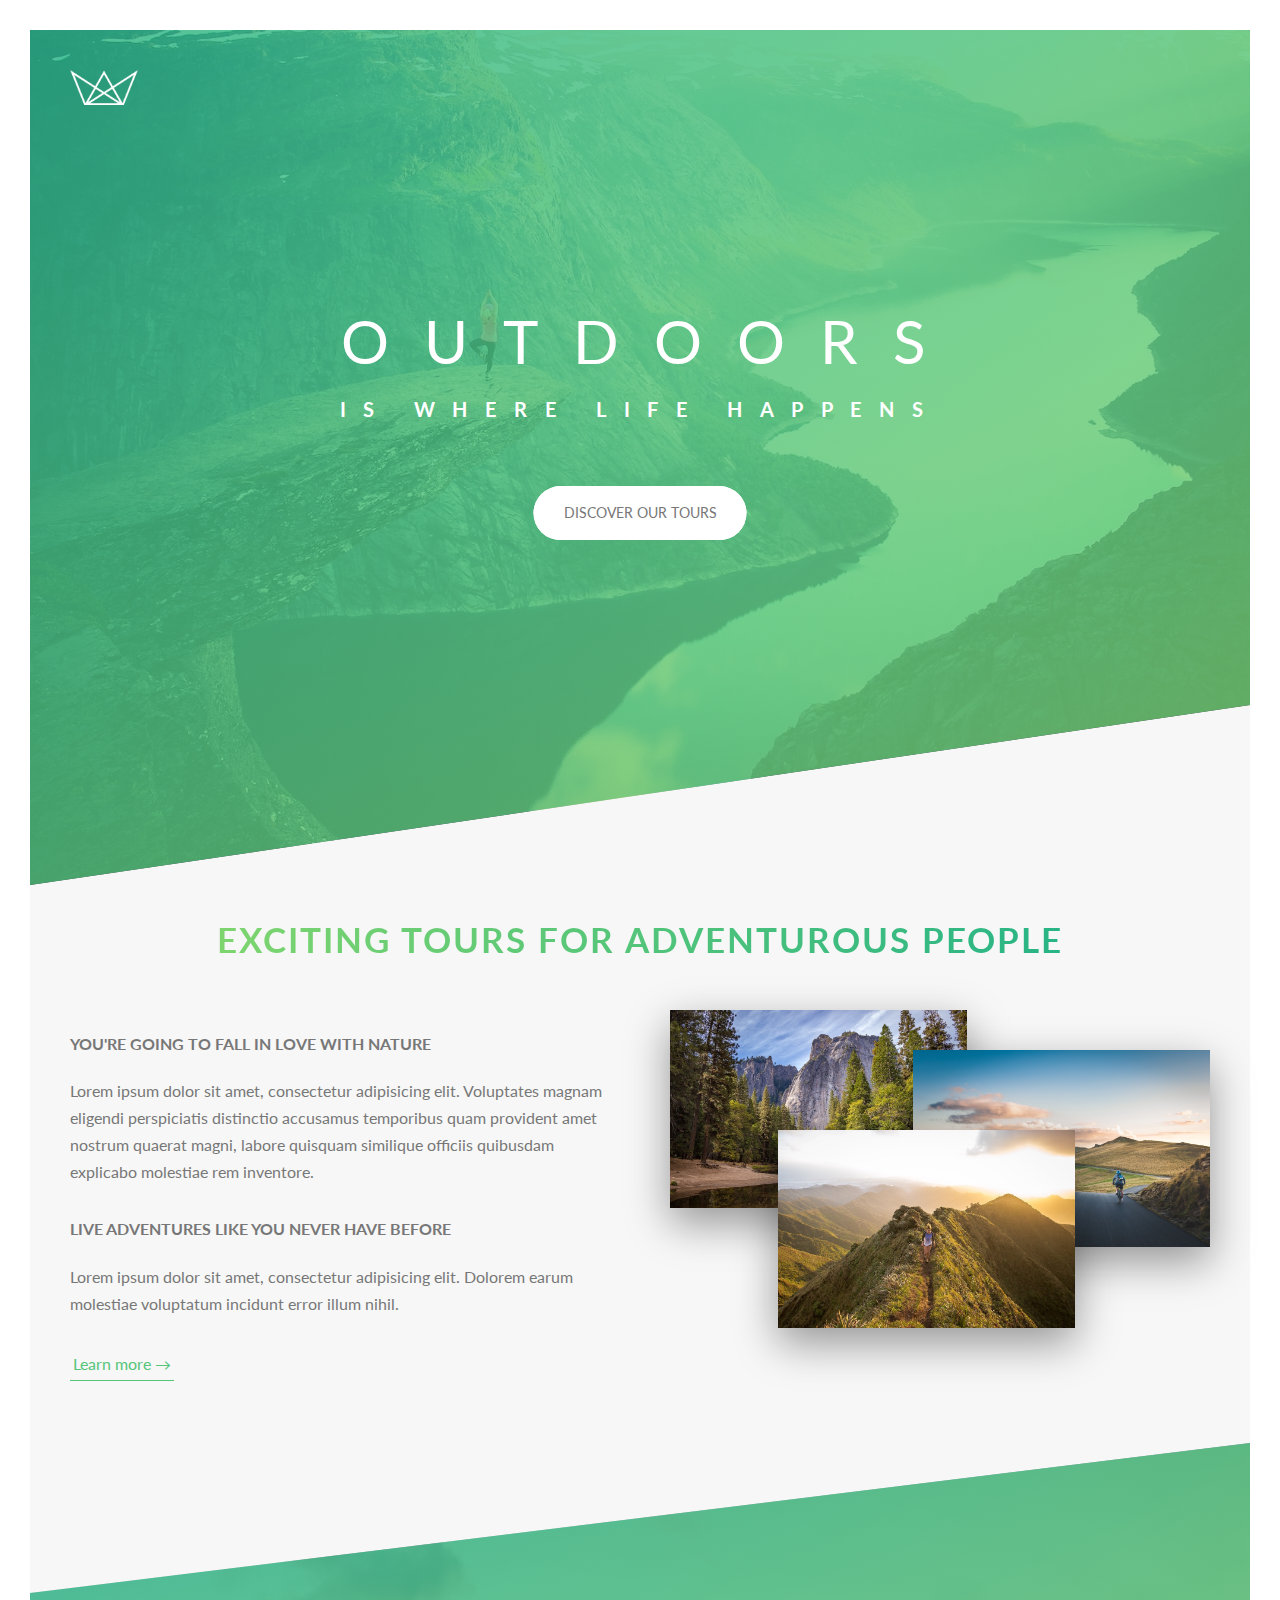
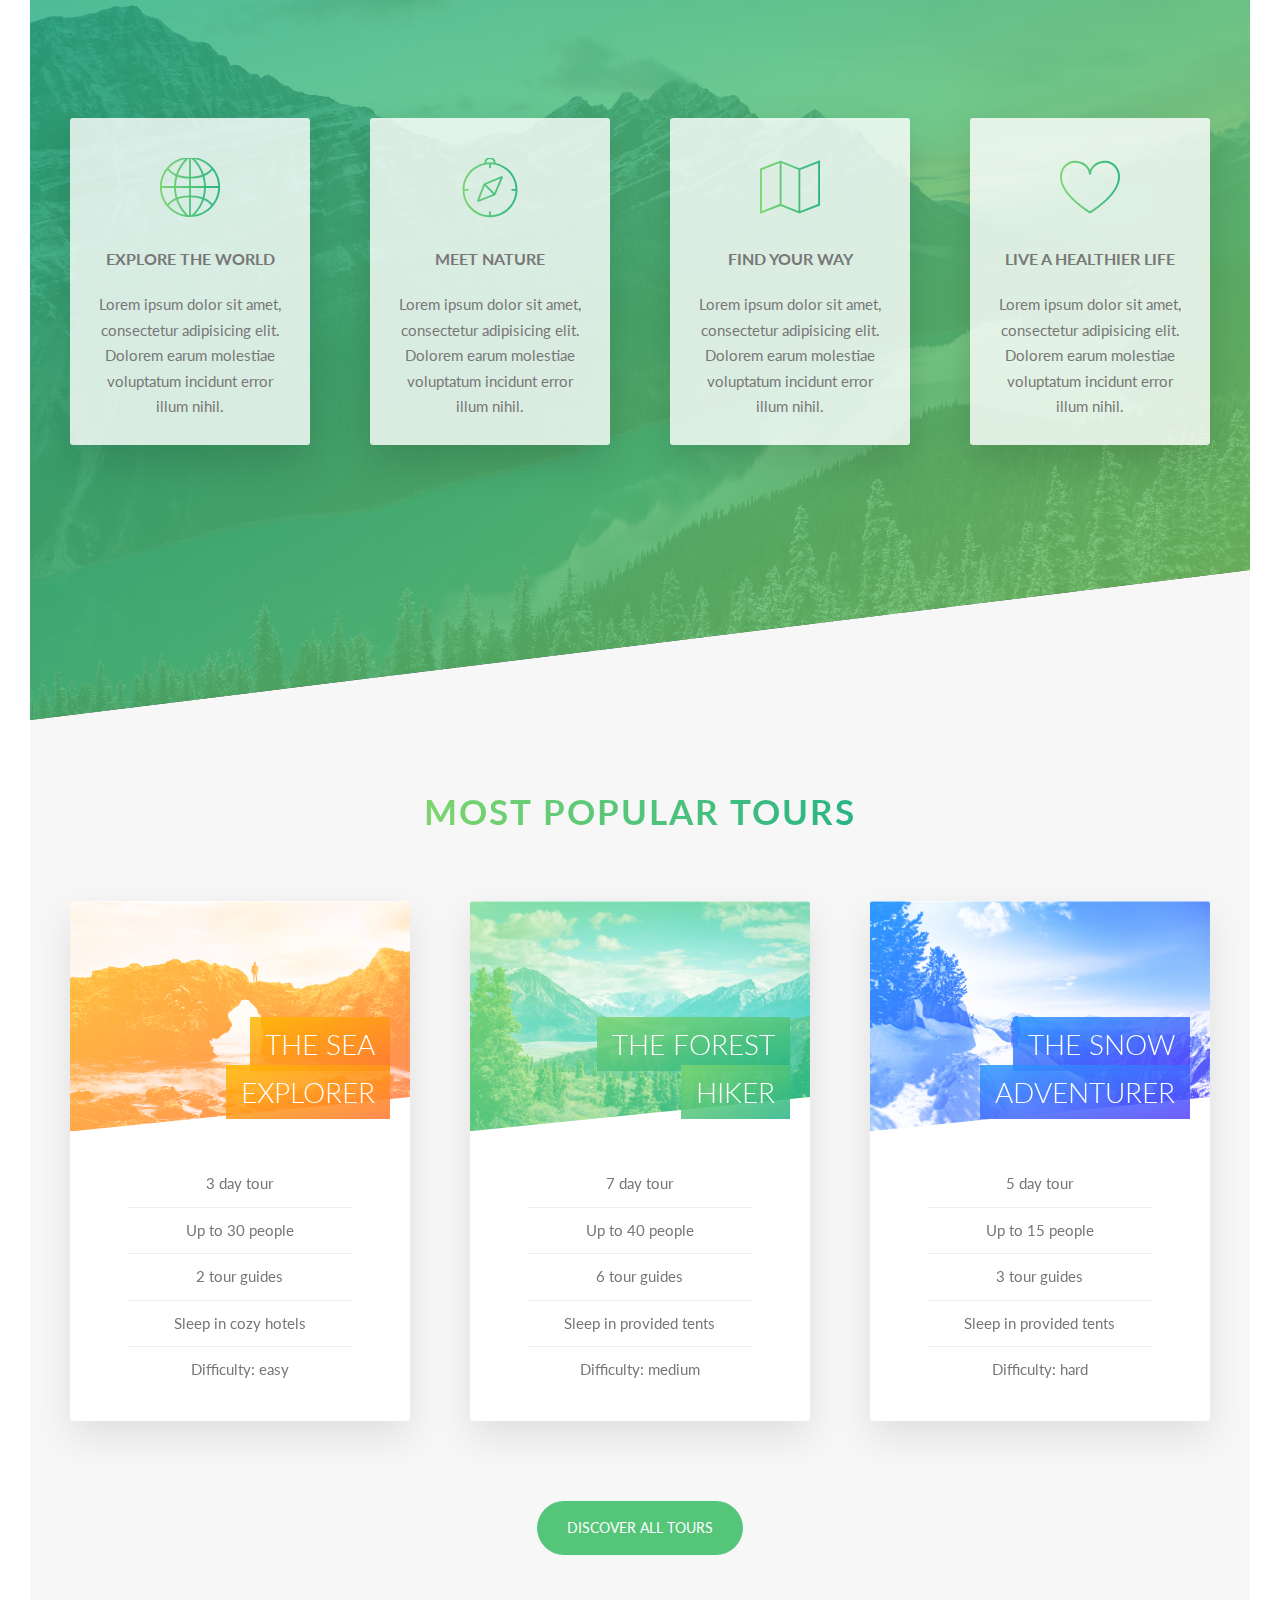
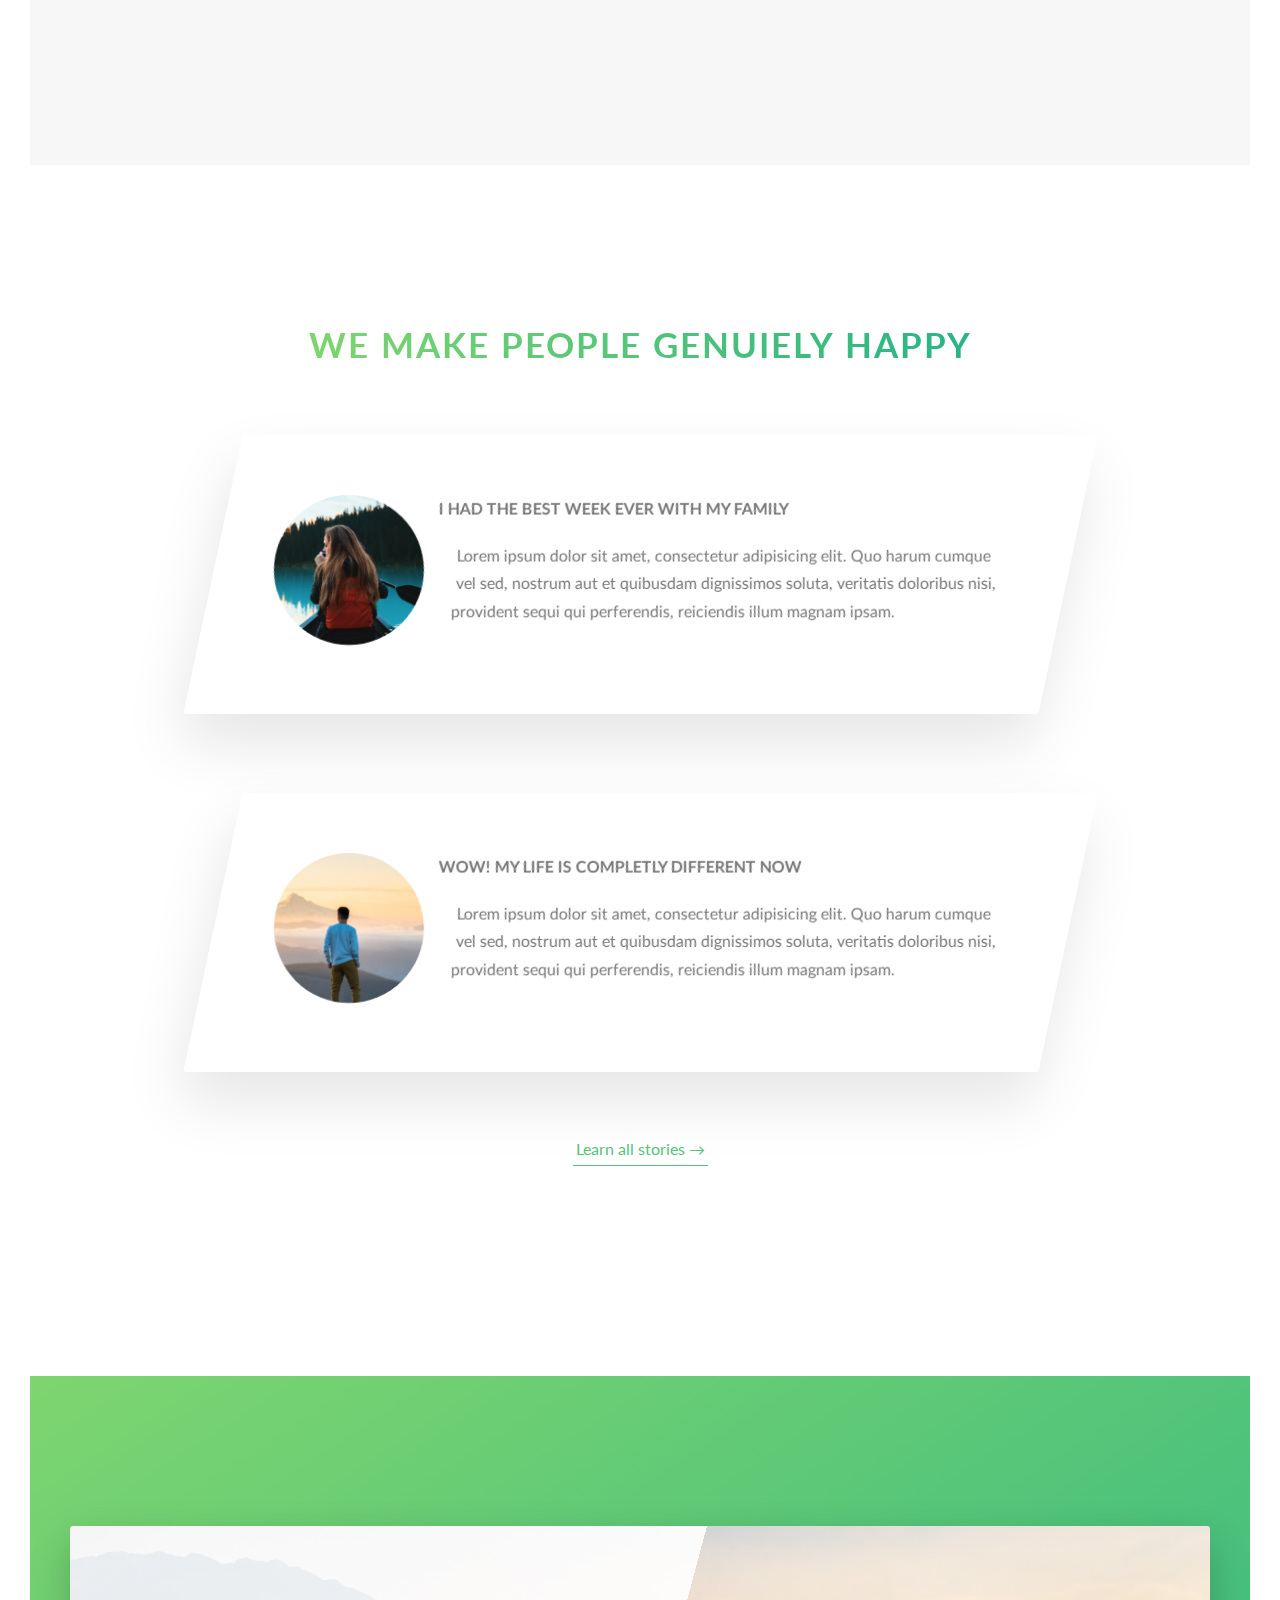
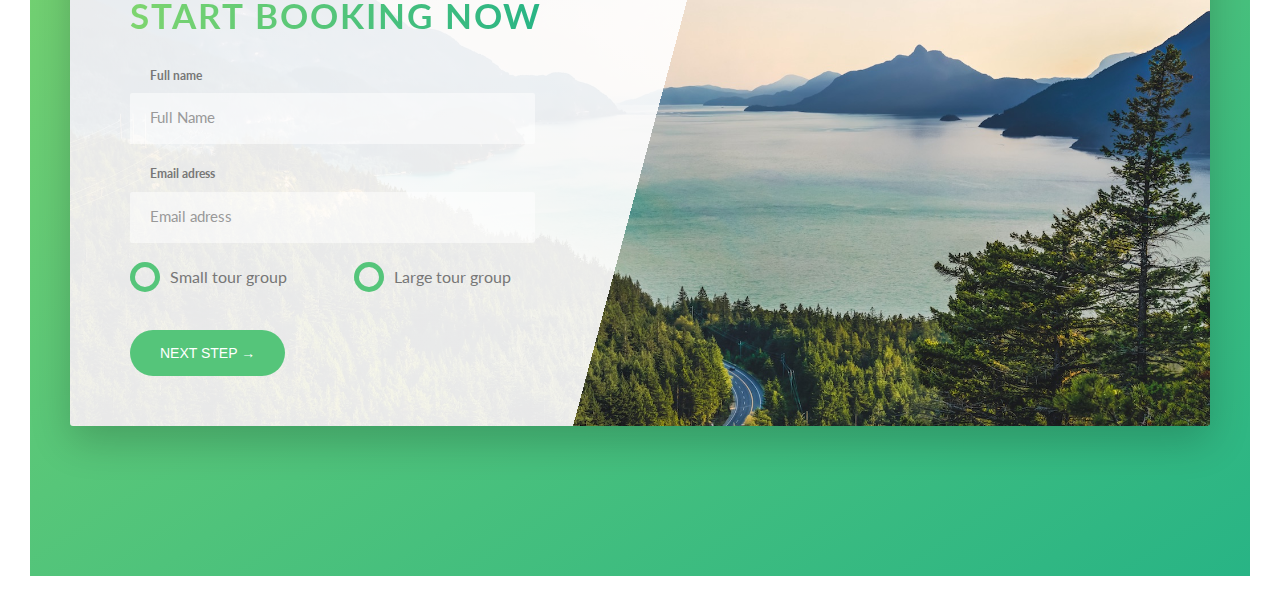
==== index.html @ 8e942316 "Naprawa katalogów" ====
<!DOCTYPE html>
<html lang="en">
    <head>
        <meta charset="UTF-8">
        <meta name="viewport" content="width=device-width, initial-scale=1.0">
        <link rel="stylesheet" href="css/normalize.css">
        <link href="https://fonts.googleapis.com/css?family=Lato:100,300,400,700,900" rel="stylesheet">
        <link rel="stylesheet" href="css/icon-font.css">
        <link rel="stylesheet" href="css/style.css">
        <link rel="shortcut icon" type="image/png" href="img/favicon.png">
        
        <title>Natours | Exciting tours for adventurous people</title>
    </head>
    <body>
        <header class="header">
            <div class="header__logo-box">
                <img src="img/logo-white.png" alt="Logo white" class="header__logo">
            </div>
            <div class="header__text-box">
                <h1 class="heading-primary">
                    <span class="heading-primary--main">Outdoors</span>
                    <span class="heading-primary--sub">is where life happens</span>
                </h1>
                <a href="#" class="btn btn--white">Discover our tours</a>
            </div>
        </header>
        <!--
        <section class="grid-test">
            <div class="row">
                <div class="col-1-of-2">
                    Col 1 of 2
                </div>
                <div class="col-1-of-2">
                    Col 1 of 2
                </div>
            </div>
            <div class="row">
                <div class="col-1-of-3">
                    Col 1 of 3
                </div>
                <div class="col-1-of-3">
                    Col 1 of 3
                </div>
                <div class="col-1-of-3">
                    Col 1 of 3
                </div>
            </div>
            <div class="row">
                <div class="col-1-of-3">
                    Col 1 of 3
                </div>
                <div class="col-2-of-3">
                    Col 2 of 3
                </div>
            </div>
            <div class="row">
                <div class="col-1-of-4">
                    Col 1 of 4
                </div>
                <div class="col-1-of-4">
                    Col 1 of 4
                </div>
                <div class="col-1-of-4">
                    Col 1 of 4
                </div>
                <div class="col-1-of-4">
                    Col 1 of 4
                </div>
            </div>
            <div class="row">
                <div class="col-1-of-4">
                    Col 1 of 4
                </div>
                <div class="col-1-of-4">
                    Col 1 of 4
                </div>
                <div class="col-2-of-4">
                    Col 2 of 4
                </div>
            </div>
            <div class="row">
                <div class="col-1-of-4">
                    Col 1 of 4
                </div>
                <div class="col-3-of-4">
                    Col 3 of 4
                </div>
            </div>
        </section>
        -->
        <main>
            <section class="section-about">
                <div class="u-center-text u-margin-bottom-6">
                    <h2 class="heading-secondary">
                        Exciting tours for adventurous people
                    </h2>
                </div>
                <div class="row">
                <div class="col-1-of-2">
                    <h3 class="heading-tertiary u-margin-bottom-2">
                        You're going to fall in love with nature
                    </h3>
                    <p class="paragraph">
                        Lorem ipsum dolor sit amet, consectetur adipisicing elit. Voluptates magnam eligendi perspiciatis distinctio accusamus temporibus quam provident amet nostrum quaerat magni, labore quisquam similique officiis quibusdam explicabo molestiae rem inventore.
                    </p>
                    <h3 class="heading-tertiary u-margin-bottom-2">
                        Live adventures like you never have before
                    </h3>
                    <p class="paragraph">
                        Lorem ipsum dolor sit amet, consectetur adipisicing elit. Dolorem earum molestiae voluptatum incidunt error illum nihil.
                    </p>
                    
                    <a href="#" class="btn-text">Learn more &rarr;</a>
                </div>
                <div class="col-1-of-2">
                    <div class="composition">
                        <img src="img/nat-1-large.jpg" alt="Photo 1" class="composition__photo composition__photo--p1">
                        <img src="img/nat-2-large.jpg" alt="Photo 2" class="composition__photo composition__photo--p2">
                        <img src="img/nat-3-large.jpg" alt="Photo 3" class="composition__photo composition__photo--p3">
                    </div>
                </div>
            </div>
            </section>
            <section class="section-features">
                <div class="row">
                    <div class="col-1-of-4">
                        <div class="feature-box">
                            <i class="feature-box__icon icon-basic-world"></i>
                            <h3 class="heading-tertiary u-margin-bottom-2">Explore the world</h3>
                            <p class="feature-box__text">
                                Lorem ipsum dolor sit amet, consectetur adipisicing elit. Dolorem earum molestiae voluptatum incidunt error illum nihil.
                            </p>
                        </div>
                    </div>
                    <div class="col-1-of-4">
                        <div class="feature-box">
                            <i class="feature-box__icon icon-basic-compass"></i>
                            <h3 class="heading-tertiary u-margin-bottom-2">Meet nature</h3>
                            <p class="feature-box__text">
                                Lorem ipsum dolor sit amet, consectetur adipisicing elit. Dolorem earum molestiae voluptatum incidunt error illum nihil.
                            </p>
                        </div>
                    </div>
                    <div class="col-1-of-4">
                        <div class="feature-box">
                            <i class="feature-box__icon icon-basic-map"></i>
                            <h3 class="heading-tertiary u-margin-bottom-2">Find your way</h3>
                            <p class="feature-box__text">
                                Lorem ipsum dolor sit amet, consectetur adipisicing elit. Dolorem earum molestiae voluptatum incidunt error illum nihil.
                            </p>
                        </div>
                    </div>
                    <div class="col-1-of-4">
                        <div class="feature-box">
                            <i class="feature-box__icon icon-basic-heart"></i>
                            <h3 class="heading-tertiary u-margin-bottom-2">Live a healthier life</h3>
                            <p class="feature-box__text">
                                Lorem ipsum dolor sit amet, consectetur adipisicing elit. Dolorem earum molestiae voluptatum incidunt error illum nihil.
                            </p>
                        </div>
                    </div>
                </div>
            </section>
            <section class="section-tours">
                <div class="u-center-text u-margin-bottom-6">
                    <h2 class="heading-secondary">
                        Most popular tours
                    </h2>
                </div>
                <div class="row">
                    <div class="col-1-of-3">
                        <div class="card">
                            <div class="card__side card__side--front">
                                <div class="card__picture card__picture--1">
                                    &nbsp;
                                </div>
                                <h4 class="card__heading">
                                   <span class="card__heading-span card__heading-span--1">The Sea Explorer</span>
                                </h4>
                                <div class="card__details">
                                    <ul>
                                        <li>3 day tour</li>
                                        <li>Up to 30 people</li>
                                        <li>2 tour guides</li>
                                        <li>Sleep in cozy hotels</li>
                                        <li>Difficulty: easy</li>
                                    </ul>
                                </div>
                            </div>
                            <div class="card__side card__side--back card__side--back--1">
                                <div class="card__cta">
                                    <div class="card__price-box">
                                        <p class="card__price-only">Only</p>
                                        <p class="card__price-value">$297</p>
                                    </div>
                                    <a href="#" class="btn btn--white">Book now!</a>
                                </div>
                            </div>
                        </div>
                    </div>
                    <div class="col-1-of-3">
                        <div class="card">
                            <div class="card__side card__side--front">
                                <div class="card__picture card__picture--2">
                                    &nbsp;
                                </div>
                                <h4 class="card__heading">
                                   <span class="card__heading-span card__heading-span--2">The Forest Hiker</span>
                                </h4>
                                <div class="card__details">
                                    <ul>
                                        <li>7 day tour</li>
                                        <li>Up to 40 people</li>
                                        <li>6 tour guides</li>
                                        <li>Sleep in provided tents</li>
                                        <li>Difficulty: medium</li>
                                    </ul>
                                </div>
                            </div>
                            <div class="card__side card__side--back card__side--back--2">
                                <div class="card__cta">
                                    <div class="card__price-box">
                                        <p class="card__price-only">Only</p>
                                        <p class="card__price-value">$497</p>
                                    </div>
                                    <a href="#" class="btn btn--white">Book now!</a>
                                </div>
                            </div>
                        </div>
                    </div>
                    <div class="col-1-of-3">
                        <div class="card">
                            <div class="card__side card__side--front">
                                <div class="card__picture card__picture--3">
                                    &nbsp;
                                </div>
                                <h4 class="card__heading">
                                   <span class="card__heading-span card__heading-span--3">The Snow Adventurer</span>
                                </h4>
                                <div class="card__details">
                                    <ul>
                                        <li>5 day tour</li>
                                        <li>Up to 15 people</li>
                                        <li>3 tour guides</li>
                                        <li>Sleep in provided tents</li>
                                        <li>Difficulty: hard</li>
                                    </ul>
                                </div>
                            </div>
                            <div class="card__side card__side--back card__side--back--3">
                                <div class="card__cta">
                                    <div class="card__price-box">
                                        <p class="card__price-only">Only</p>
                                        <p class="card__price-value">$897</p>
                                    </div>
                                    <a href="#" class="btn btn--white">Book now!</a>
                                </div>
                            </div>
                        </div>
                    </div>
                </div>
                <div class="u-center-text u-margin-bottom-6 u-negative-margin-top-6">
                    <a href="#" class="btn btn--green">Discover all tours</a>
                </div>
            </section>
            <section class="section-stories">
               <div class="bg-video">
                   <video class="bg-video__content" autoplay muted loop>
                       <source src="img/video.mp4" type="video/mp4">
                       <source src="img/video.webm" type="video/webm">
                       Your browser is not supported!
                   </video>
               </div>
               <div class="u-center-text u-margin-bottom-6">
                    <h2 class="heading-secondary">
                        We make people genuiely happy
                    </h2>
                </div>
                <div class="row">
                    <div class="story">
                        <figure class="story__shape">
                            <img src="img/nat-8.jpg" alt="Person on a tour" class="story__image">
                            <figcaption class="story__caption">Mary Smith</figcaption>
                        </figure>
                        <div class="story__text">
                            <div class="u-margin-bottom-2">
                                <h3 class="heading-tertiary">I had the best week ever with my family</h3>
                            </div>
                            <p class="paragraph">Lorem ipsum dolor sit amet, consectetur adipisicing elit. Quo harum cumque vel sed, nostrum aut et quibusdam dignissimos soluta, veritatis doloribus nisi, provident sequi qui perferendis, reiciendis illum magnam ipsam.</p>
                        </div>
                    </div>
                </div>
                <div class="row">
                    <div class="story">
                        <figure class="story__shape">
                            <img src="img/nat-9.jpg" alt="Person on a tour" class="story__image">
                            <figcaption class="story__caption">Jack Wilson</figcaption>
                        </figure>
                        <div class="story__text">
                            <div class="u-margin-bottom-2">
                                <h3 class="heading-tertiary">WOW! My life is completly different now</h3>
                            </div>
                            <p class="paragraph">Lorem ipsum dolor sit amet, consectetur adipisicing elit. Quo harum cumque vel sed, nostrum aut et quibusdam dignissimos soluta, veritatis doloribus nisi, provident sequi qui perferendis, reiciendis illum magnam ipsam.</p>
                        </div>
                    </div>
                    <div class="u-center-text u-margin-bottom-6 u-margin-top-6">
                        <a href="#" class="btn-text">Learn all stories &rarr;</a>
                    </div>
                </div>
            </section>
            <section class="section-book">
                <div class="row">
                    <div class="book">
                        <div class="book__form">
                            <form action="#" class="form">
                                <div class="u-margin-bottom-2">
                                    <h2 class="heading-secondary">
                                        Start booking now
                                    </h2>
                                </div>
                                <div class="form__group">
                                    <label for="name" class="form__label">Full name</label>
                                    <input type="text" class="form__input" placeholder="Full Name" id="name" required>
                                </div>
                                <div class="form__group">
                                    <label for="email" class="form__label">Email adress</label>
                                    <input type="email" class="form__input" placeholder="Email adress" id="email" required>
                                </div>
                                <div class="form__group">
                                    <div class="form__radio-group">
                                        <input type="radio" class="form__radio-input" id="small" name="size">
                                        <label for="small" class="form__radio-label">
                                            <span class="form__radio-button"></span>
                                            Small tour group
                                        </label>
                                    </div>
                                    <div class="form__radio-group">
                                        <input type="radio" class="form__radio-input" id="big" name="size">
                                        <label for="big" class="form__radio-label">
                                            <span class="form__radio-button"></span>
                                            Large tour group
                                        </label>
                                    </div>
                                    
                                    <div class="form__group u-negative-margin-top-2">
                                        <button class="btn btn--green">Next step &rarr;</button>
                                    </div>
                                </div>
                            </form>
                        </div>
                    </div>
                </div>
            </section>
        </main>
    </body>
</html>
---- css/icon-font.css ----
@charset "UTF-8";

@font-face {
  font-family: "linea-basic-10";
  src:url("fonts/linea-basic-10.eot");
  src:url("fonts/linea-basic-10.eot?#iefix") format("embedded-opentype"),
    url("fonts/linea-basic-10.woff") format("woff"),
    url("fonts/linea-basic-10.ttf") format("truetype"),
    url("fonts/linea-basic-10.svg#linea-basic-10") format("svg");
  font-weight: normal;
  font-style: normal;

}

[data-icon]:before {
  font-family: "linea-basic-10" !important;
  content: attr(data-icon);
  font-style: normal !important;
  font-weight: normal !important;
  font-variant: normal !important;
  text-transform: none !important;
  speak: none;
  line-height: 1;
  -webkit-font-smoothing: antialiased;
  -moz-osx-font-smoothing: grayscale;
}

[class^="icon-"]:before,
[class*=" icon-"]:before {
  font-family: "linea-basic-10" !important;
  font-style: normal !important;
  font-weight: normal !important;
  font-variant: normal !important;
  text-transform: none !important;
  speak: none;
  line-height: 1;
  -webkit-font-smoothing: antialiased;
  -moz-osx-font-smoothing: grayscale;
}

.icon-basic-accelerator:before {
  content: "a";
}
.icon-basic-alarm:before {
  content: "b";
}
.icon-basic-anchor:before {
  content: "c";
}
.icon-basic-anticlockwise:before {
  content: "d";
}
.icon-basic-archive:before {
  content: "e";
}
.icon-basic-archive-full:before {
  content: "f";
}
.icon-basic-ban:before {
  content: "g";
}
.icon-basic-battery-charge:before {
  content: "h";
}
.icon-basic-battery-empty:before {
  content: "i";
}
.icon-basic-battery-full:before {
  content: "j";
}
.icon-basic-battery-half:before {
  content: "k";
}
.icon-basic-bolt:before {
  content: "l";
}
.icon-basic-book:before {
  content: "m";
}
.icon-basic-book-pen:before {
  content: "n";
}
.icon-basic-book-pencil:before {
  content: "o";
}
.icon-basic-bookmark:before {
  content: "p";
}
.icon-basic-calculator:before {
  content: "q";
}
.icon-basic-calendar:before {
  content: "r";
}
.icon-basic-cards-diamonds:before {
  content: "s";
}
.icon-basic-cards-hearts:before {
  content: "t";
}
.icon-basic-case:before {
  content: "u";
}
.icon-basic-chronometer:before {
  content: "v";
}
.icon-basic-clessidre:before {
  content: "w";
}
.icon-basic-clock:before {
  content: "x";
}
.icon-basic-clockwise:before {
  content: "y";
}
.icon-basic-cloud:before {
  content: "z";
}
.icon-basic-clubs:before {
  content: "A";
}
.icon-basic-compass:before {
  content: "B";
}
.icon-basic-cup:before {
  content: "C";
}
.icon-basic-diamonds:before {
  content: "D";
}
.icon-basic-display:before {
  content: "E";
}
.icon-basic-download:before {
  content: "F";
}
.icon-basic-exclamation:before {
  content: "G";
}
.icon-basic-eye:before {
  content: "H";
}
.icon-basic-eye-closed:before {
  content: "I";
}
.icon-basic-female:before {
  content: "J";
}
.icon-basic-flag1:before {
  content: "K";
}
.icon-basic-flag2:before {
  content: "L";
}
.icon-basic-floppydisk:before {
  content: "M";
}
.icon-basic-folder:before {
  content: "N";
}
.icon-basic-folder-multiple:before {
  content: "O";
}
.icon-basic-gear:before {
  content: "P";
}
.icon-basic-geolocalize-01:before {
  content: "Q";
}
.icon-basic-geolocalize-05:before {
  content: "R";
}
.icon-basic-globe:before {
  content: "S";
}
.icon-basic-gunsight:before {
  content: "T";
}
.icon-basic-hammer:before {
  content: "U";
}
.icon-basic-headset:before {
  content: "V";
}
.icon-basic-heart:before {
  content: "W";
}
.icon-basic-heart-broken:before {
  content: "X";
}
.icon-basic-helm:before {
  content: "Y";
}
.icon-basic-home:before {
  content: "Z";
}
.icon-basic-info:before {
  content: "0";
}
.icon-basic-ipod:before {
  content: "1";
}
.icon-basic-joypad:before {
  content: "2";
}
.icon-basic-key:before {
  content: "3";
}
.icon-basic-keyboard:before {
  content: "4";
}
.icon-basic-laptop:before {
  content: "5";
}
.icon-basic-life-buoy:before {
  content: "6";
}
.icon-basic-lightbulb:before {
  content: "7";
}
.icon-basic-link:before {
  content: "8";
}
.icon-basic-lock:before {
  content: "9";
}
.icon-basic-lock-open:before {
  content: "!";
}
.icon-basic-magic-mouse:before {
  content: "\"";
}
.icon-basic-magnifier:before {
  content: "#";
}
.icon-basic-magnifier-minus:before {
  content: "$";
}
.icon-basic-magnifier-plus:before {
  content: "%";
}
.icon-basic-mail:before {
  content: "&";
}
.icon-basic-mail-multiple:before {
  content: "'";
}
.icon-basic-mail-open:before {
  content: "(";
}
.icon-basic-mail-open-text:before {
  content: ")";
}
.icon-basic-male:before {
  content: "*";
}
.icon-basic-map:before {
  content: "+";
}
.icon-basic-message:before {
  content: ",";
}
.icon-basic-message-multiple:before {
  content: "-";
}
.icon-basic-message-txt:before {
  content: ".";
}
.icon-basic-mixer2:before {
  content: "/";
}
.icon-basic-mouse:before {
  content: ":";
}
.icon-basic-notebook:before {
  content: ";";
}
.icon-basic-notebook-pen:before {
  content: "<";
}
.icon-basic-notebook-pencil:before {
  content: "=";
}
.icon-basic-paperplane:before {
  content: ">";
}
.icon-basic-pencil-ruler:before {
  content: "?";
}
.icon-basic-pencil-ruler-pen:before {
  content: "@";
}
.icon-basic-photo:before {
  content: "[";
}
.icon-basic-picture:before {
  content: "]";
}
.icon-basic-picture-multiple:before {
  content: "^";
}
.icon-basic-pin1:before {
  content: "_";
}
.icon-basic-pin2:before {
  content: "`";
}
.icon-basic-postcard:before {
  content: "{";
}
.icon-basic-postcard-multiple:before {
  content: "|";
}
.icon-basic-printer:before {
  content: "}";
}
.icon-basic-question:before {
  content: "~";
}
.icon-basic-rss:before {
  content: "\\";
}
.icon-basic-server:before {
  content: "\e000";
}
.icon-basic-server2:before {
  content: "\e001";
}
.icon-basic-server-cloud:before {
  content: "\e002";
}
.icon-basic-server-download:before {
  content: "\e003";
}
.icon-basic-server-upload:before {
  content: "\e004";
}
.icon-basic-settings:before {
  content: "\e005";
}
.icon-basic-share:before {
  content: "\e006";
}
.icon-basic-sheet:before {
  content: "\e007";
}
.icon-basic-sheet-multiple:before {
  content: "\e008";
}
.icon-basic-sheet-pen:before {
  content: "\e009";
}
.icon-basic-sheet-pencil:before {
  content: "\e00a";
}
.icon-basic-sheet-txt:before {
  content: "\e00b";
}
.icon-basic-signs:before {
  content: "\e00c";
}
.icon-basic-smartphone:before {
  content: "\e00d";
}
.icon-basic-spades:before {
  content: "\e00e";
}
.icon-basic-spread:before {
  content: "\e00f";
}
.icon-basic-spread-bookmark:before {
  content: "\e010";
}
.icon-basic-spread-text:before {
  content: "\e011";
}
.icon-basic-spread-text-bookmark:before {
  content: "\e012";
}
.icon-basic-star:before {
  content: "\e013";
}
.icon-basic-tablet:before {
  content: "\e014";
}
.icon-basic-target:before {
  content: "\e015";
}
.icon-basic-todo:before {
  content: "\e016";
}
.icon-basic-todo-pen:before {
  content: "\e017";
}
.icon-basic-todo-pencil:before {
  content: "\e018";
}
.icon-basic-todo-txt:before {
  content: "\e019";
}
.icon-basic-todolist-pen:before {
  content: "\e01a";
}
.icon-basic-todolist-pencil:before {
  content: "\e01b";
}
.icon-basic-trashcan:before {
  content: "\e01c";
}
.icon-basic-trashcan-full:before {
  content: "\e01d";
}
.icon-basic-trashcan-refresh:before {
  content: "\e01e";
}
.icon-basic-trashcan-remove:before {
  content: "\e01f";
}
.icon-basic-upload:before {
  content: "\e020";
}
.icon-basic-usb:before {
  content: "\e021";
}
.icon-basic-video:before {
  content: "\e022";
}
.icon-basic-watch:before {
  content: "\e023";
}
.icon-basic-webpage:before {
  content: "\e024";
}
.icon-basic-webpage-img-txt:before {
  content: "\e025";
}
.icon-basic-webpage-multiple:before {
  content: "\e026";
}
.icon-basic-webpage-txt:before {
  content: "\e027";
}
.icon-basic-world:before {
  content: "\e028";
}
---- css/style.css ----
*,
*::after,
*::before {
  margin: 0;
  padding: 0;
  box-sizing: border-box; }

html {
  /*font-size: 62.5%;*/
  font-size: 10px; }

@keyframes ScaleUp {
  0% {
    transform: scale(1); }
  100% {
    transform: scale(1.8);
    opacity: 0; } }

@keyframes moveInLeft {
  0% {
    opacity: 0;
    transform: translateX(-10rem); }
  80% {
    transform: translateX(2rem); }
  100% {
    opacity: 1;
    transform: translate(0); } }

@keyframes moveInRight {
  0% {
    opacity: 0;
    transform: translateX(10rem); }
  80% {
    transform: translateX(-2rem); }
  100% {
    opacity: 1;
    transform: translate(0); } }

.heading-primary {
  color: #fff;
  text-transform: uppercase; }
  .heading-primary--main {
    display: block;
    font-size: 6rem;
    margin-left: 2.1rem;
    font-weight: 400;
    letter-spacing: 3.5rem;
    animation-name: moveInLeft;
    animation-duration: 1s;
    animation-timing-function: ease; }
  .heading-primary--sub {
    display: block;
    font-size: 2rem;
    font-weight: 700;
    letter-spacing: 1.74rem;
    animation-name: moveInRight;
    animation-duration: 1s;
    animation-timing-function: ease; }

.heading-secondary {
  font-size: 3.5rem;
  text-transform: uppercase;
  font-weight: 700;
  background-image: linear-gradient(to right, #7ed56f, #28b485);
  display: inline-block;
  -webkit-background-clip: text;
  color: transparent;
  letter-spacing: 0.2rem;
  transition: all .2s; }
  .heading-secondary:hover {
    transform: skewX(15deg) skewY(-5.5deg);
    text-shadow: 0.5rem 1rem 2rem rgba(0, 0, 0, 0.1); }

.heading-tertiary {
  font-size: 1.6rem;
  font-weight: 700;
  text-transform: uppercase; }

.paragraph {
  font-size: 1.6rem; }
  .paragraph:not(last-child) {
    margin-bottom: 3rem; }

body {
  font-family: "Lato", sans-serif;
  font-weight: 400;
  /*font-size: 16px;*/
  line-height: 1.7;
  color: #777;
  padding: 3rem; }

.u-center-text {
  text-align: center; }

.u-margin-bottom-6 {
  margin-bottom: 6rem; }

.u-margin-bottom-2 {
  margin-bottom: 2rem; }

.u-negative-margin-top-6 {
  margin-top: -6rem; }

.u-negative-margin-top-2 {
  margin-top: -2rem; }

.u-margin-top-6 {
  margin-top: 6rem; }

.btn, .btn:link, .btn:visited {
  text-transform: uppercase;
  text-decoration: none;
  padding: 1.5rem 3rem;
  display: inline-block;
  margin-top: 6rem;
  border-radius: 10rem;
  transition: all .2s;
  position: relative;
  font-size: 1.4rem;
  border: none;
  cursor: pointer; }

.btn:hover {
  transform: translateY(-0.3rem);
  box-shadow: 0 1rem 2rem rgba(0, 0, 0, 0.2); }
  .btn:hover::after {
    animation-name: ScaleUp;
    animation-duration: .5s;
    animation-timing-function: ease; }

.btn:active, .btn:focus {
  outline: none;
  transform: translateY(-0.1rem);
  box-shadow: 0 0.5rem 1rem rgba(0, 0, 0, 0.2); }

.btn--white {
  color: #777;
  background-color: #fff; }
  .btn--white::after {
    background-color: #fff; }

.btn--green {
  color: #fff;
  background-color: #55c57a; }
  .btn--green::after {
    background-color: #55c57a; }

.btn::after {
  content: "";
  display: inline-block;
  height: 100%;
  width: 100%;
  border-radius: 10rem;
  position: absolute;
  top: 0;
  left: 0;
  z-index: -1; }

.btn-text:link, .btn-text:visited {
  font-size: 1.6rem;
  color: #55c57a;
  display: inline-block;
  text-decoration: none;
  border-bottom: 0.1rem solid #55c57a;
  padding: 0.3rem;
  transition: all .2s; }

.btn-text:hover {
  background-color: #55c57a;
  color: #fff;
  box-shadow: 0 1rem 2rem rgba(0, 0, 0, 0.15);
  transform: translateY(-2px); }

.btn-text:active {
  box-shadow: 0 0.5rem 1rem rgba(0, 0, 0, 0.15);
  transform: translateY(0px); }

.composition {
  position: relative; }
  .composition__photo {
    width: 55%;
    box-shadow: 0 1.5rem 4rem rgba(0, 0, 0, 0.4);
    border-radius: .2;
    position: absolute;
    z-index: 10;
    transition: all .2s;
    outline-offset: 2rem; }
    .composition__photo--p1 {
      left: 0;
      top: -2rem; }
    .composition__photo--p2 {
      right: 0;
      top: 2rem; }
    .composition__photo--p3 {
      left: 20%;
      top: 10rem; }
    .composition__photo:hover {
      outline: 1.5rem solid #55c57a;
      transform: scale(1.05) translateY(-0.5rem);
      box-shadow: 0 2.5rem 4rem rgba(0, 0, 0, 0.5);
      z-index: 20; }
  .composition:hover .composition__photo:not(:hover) {
    transform: scale(0.95); }

.feature-box {
  background-color: rgba(255, 255, 255, 0.8);
  font-size: 1.5rem;
  padding: 2.5rem;
  text-align: center;
  border-radius: .3rem;
  box-shadow: 0 1.5rem 4rem rgba(0, 0, 0, 0.15);
  transition: all .2s; }
  .feature-box__icon {
    font-size: 6rem;
    margin-bottom: .5rem;
    background-image: linear-gradient(to right, #7ed56f, #28b485);
    -webkit-background-clip: text;
    color: transparent; }
  .feature-box:hover {
    transform: translateY(-1.5rem) scale(1.03); }

.card {
  perspective: 150rem;
  -moz-perspective: 150rem;
  position: relative;
  height: 52rem; }
  .card__side {
    height: 52rem;
    font-size: 2rem;
    transition: all 1s ease;
    position: absolute;
    top: 0;
    left: 0;
    width: 100%;
    backface-visibility: hidden;
    border-radius: .3rem;
    overflow: hidden;
    box-shadow: 0 1.5rem 4rem rgba(0, 0, 0, 0.1); }
    .card__side--front {
      background-color: #fff; }
    .card__side--back {
      transform: rotateY(180deg); }
      .card__side--back--1 {
        background-image: linear-gradient(to right bottom, #ffb900, #ff7730); }
      .card__side--back--2 {
        background-image: linear-gradient(to right bottom, #7ed56f, #28b485); }
      .card__side--back--3 {
        background-image: linear-gradient(to right bottom, #2998ff, #5643fa); }
  .card:hover .card__side--front {
    transform: rotateY(-180deg); }
  .card:hover .card__side--back {
    transform: rotateY(0); }
  .card__picture {
    background-size: cover;
    height: 23rem;
    background-blend-mode: screen;
    -webkit-clip-path: polygon(0 0, 100% 0, 100% 85%, 0 100%);
    clip-path: polygon(0 0, 100% 0, 100% 85%, 0 100%); }
    .card__picture--1 {
      background-image: linear-gradient(to right bottom, #ffb900, #ff7730), url(../img/nat-5.jpg); }
    .card__picture--2 {
      background-image: linear-gradient(to right bottom, #7ed56f, #28b485), url(../img/nat-6.jpg); }
    .card__picture--3 {
      background-image: linear-gradient(to right bottom, #2998ff, #5643fa), url(../img/nat-7.jpg); }
  .card__heading {
    font-size: 2.8rem;
    font-weight: 300;
    text-transform: uppercase;
    color: #fff;
    position: absolute;
    text-align: right;
    top: 12rem;
    right: 2rem;
    width: 75%;
    z-index: 20; }
  .card__heading-span {
    padding: 1rem 1.5rem;
    -webkit-box-decoration-break: clone;
    box-decoration-break: clone; }
    .card__heading-span--1 {
      background-image: linear-gradient(to right bottom, rgba(255, 185, 0, 0.85), rgba(255, 119, 48, 0.85)); }
    .card__heading-span--2 {
      background-image: linear-gradient(to right bottom, rgba(126, 213, 111, 0.85), rgba(40, 180, 133, 0.85)); }
    .card__heading-span--3 {
      background-image: linear-gradient(to right bottom, rgba(41, 152, 255, 0.85), rgba(86, 67, 250, 0.85)); }
  .card__details {
    padding: 3rem; }
    .card__details ul {
      list-style: none;
      width: 80%;
      margin: 0 auto; }
      .card__details ul li {
        text-align: center;
        font-size: 1.5rem;
        padding: 1rem; }
        .card__details ul li:not(:last-child) {
          border-bottom: 1px solid #eee; }
  .card__cta {
    position: absolute;
    top: 50%;
    left: 50%;
    transform: translate(-50%, -50%);
    width: 90%;
    text-align: center; }
  .card__price-box {
    text-align: center;
    margin-bottom: 1rem;
    color: #fff; }
  .card__price-only {
    font-size: 1.4rem;
    text-transform: uppercase; }
  .card__price-value {
    font-size: 6rem;
    font-weight: 100; }

.story {
  width: 75%;
  margin: 0 auto;
  box-shadow: 0 3rem 6rem rgba(0, 0, 0, 0.1);
  background-color: rgba(255, 255, 255, 0.6);
  border-radius: .3rem;
  padding: 6rem;
  padding-left: 9rem;
  transform: skewX(-12deg); }
  .story__shape {
    width: 15rem;
    height: 15rem;
    float: left;
    -webkit-shape-outside: circle(50% at 50% 50%);
    shape-outside: circle(50% at 50% 50%);
    -webkit-clip-path: circle(50% at 50% 50%);
    clip-path: circle(50% at 50% 50%);
    transform: translateX(-3rem) skewX(12deg);
    position: relative; }
  .story__image {
    height: 100%;
    transform: translateX(-4rem) scale(1.6);
    backface-visibility: hidden;
    transition: all .4s; }
  .story__text {
    transform: skewX(12deg); }
  .story__caption {
    position: absolute;
    top: 50%;
    left: 50%;
    transform: translate(-50%, 20%);
    color: #fff;
    text-transform: uppercase;
    font-size: 1.7rem;
    text-align: center;
    opacity: 0;
    transition: all .4s;
    backface-visibility: hidden; }
  .story:hover .story__caption {
    opacity: 1;
    transform: translate(-50%, -50%); }
  .story:hover .story__image {
    transform: translateX(-4rem) scale(1.2);
    -webkit-filter: blur(80%);
    filter: blur(0.1rem) brightness(50%); }

.bg-video {
  position: absolute;
  top: 0;
  left: 0;
  height: 100%;
  width: 100%;
  z-index: -1;
  opacity: .13;
  overflow: hidden; }
  .bg-video__content {
    height: 100%;
    width: 100%;
    object-fit: cover; }

.form__group:not(:last-child) {
  margin-bottom: 2rem; }

.form__input {
  font-size: 1.5rem;
  padding: 1.5rem 2rem;
  border-radius: .2rem;
  background-color: rgba(255, 255, 255, 0.5);
  border: none;
  font-family: inherit;
  color: inherit;
  border-bottom: .3rem solid transparent;
  width: 90%;
  display: block;
  transition: all .3s; }
  .form__input:focus {
    outline: none;
    box-shadow: 0 1rem 2rem rgba(0, 0, 0, 0.1);
    border-bottom: 0.3rem solid #55c57a; }
    .form__input:focus:invalid {
      border-bottom: 0.3rem solid #ff7730; }
  .form__input::-webkit-input-placeholder {
    color: #999; }

.form__label {
  font-size: 1.2rem;
  font-weight: 700;
  margin-left: 2rem;
  margin-bottom: .7rem;
  display: block; }

.form__radio-group {
  width: 49%;
  display: inline-block; }

.form__radio-label {
  font-size: 1.6rem;
  cursor: pointer;
  position: relative;
  padding-left: 4rem; }

.form__radio-input {
  display: none; }

.form__radio-button {
  height: 3rem;
  width: 3rem;
  border: 0.5rem solid #55c57a;
  border-radius: 50%;
  display: inline-block;
  position: absolute;
  top: -.5rem;
  left: 0; }
  .form__radio-button::after {
    height: 1rem;
    width: 1rem;
    content: "";
    display: block;
    border-radius: 50%;
    position: absolute;
    top: 50%;
    left: 50%;
    transform: translate(-50%, -50%);
    background-color: #55c57a;
    opacity: 0;
    transition: opacity .2s; }

.form__radio-input:checked ~ .form__radio-label .form__radio-button::after {
  opacity: 1; }

.header {
  height: 95vh;
  background-image: linear-gradient(to right bottom, rgba(40, 180, 133, 0.8), rgba(126, 213, 111, 0.8)), url(../img/hero.jpg);
  background-size: cover;
  background-position: top;
  -webkit-clip-path: polygon(0 0, 100% 0, 100% 75vh, 0 100%);
  clip-path: polygon(0 0, 100% 0, 100% 75vh, 0 100%);
  position: relative; }
  .header__logo-box {
    position: absolute;
    top: 40px;
    left: 4rem; }
  .header__logo {
    height: 3.5rem;
    width: auto; }
  .header__text-box {
    position: absolute;
    top: 45%;
    left: 50%;
    transform: translate(-50%, -50%);
    text-align: center; }

.row {
  max-width: 114rem;
  margin: 0 auto; }
  .row:not(:last-child) {
    margin-bottom: 8rem; }
  .row::after {
    content: "";
    display: table;
    clear: both; }
  .row [class^="col-"] {
    float: left; }
    .row [class^="col-"]:not(:last-child) {
      margin-right: 6rem; }
  .row .col-1-of-2 {
    width: calc((100% - 6rem) / 2); }
  .row .col-1-of-3 {
    width: calc((100% - 2 * 6rem) / 3); }
  .row .col-1-of-4 {
    width: calc((100% - 3 * 6rem) / 4); }
  .row .col-2-of-3 {
    width: calc(2 * ((100% - 2 * 6rem) / 3) + 6rem); }
  .row .col-2-of-4 {
    width: calc(2 * (100% - 3 * 6rem) / 4 + 6rem); }
  .row .col-3-of-4 {
    width: calc(3 * (100% - 3 * 6rem) / 4 + 2 * 6rem); }

.section-about {
  background-color: #f7f7f7;
  padding: 25rem 0;
  margin-top: -25vh; }

.section-features {
  padding: 20rem 0;
  background-image: linear-gradient(to right bottom, rgba(40, 180, 133, 0.8), rgba(126, 213, 111, 0.8)), url(../img/nat-4.jpg);
  background-size: cover;
  transform: skewY(-7deg);
  margin-top: -11.3rem; }
  .section-features > * {
    transform: skewY(7deg); }

.section-tours {
  background-color: #f7f7f7;
  padding: 25rem 0 15rem 0;
  margin-top: -11.3rem; }

.section-stories {
  padding: 15rem 0;
  position: relative; }

.section-book {
  padding: 15rem 0;
  background-image: linear-gradient(to right bottom, #7ed56f, #28b485); }

.book {
  background-image: linear-gradient(105deg, rgba(255, 255, 255, 0.9) 0%, rgba(255, 255, 255, 0.9) 50%, rgba(255, 255, 255, 0) 50%), url(../img/nat-10.jpg);
  background-size: cover;
  border-radius: .3rem;
  box-shadow: 0 1.5rem 4rem rgba(0, 0, 0, 0.2);
  height: 50rem; }
  .book__form {
    width: 50%;
    padding: 6rem; }
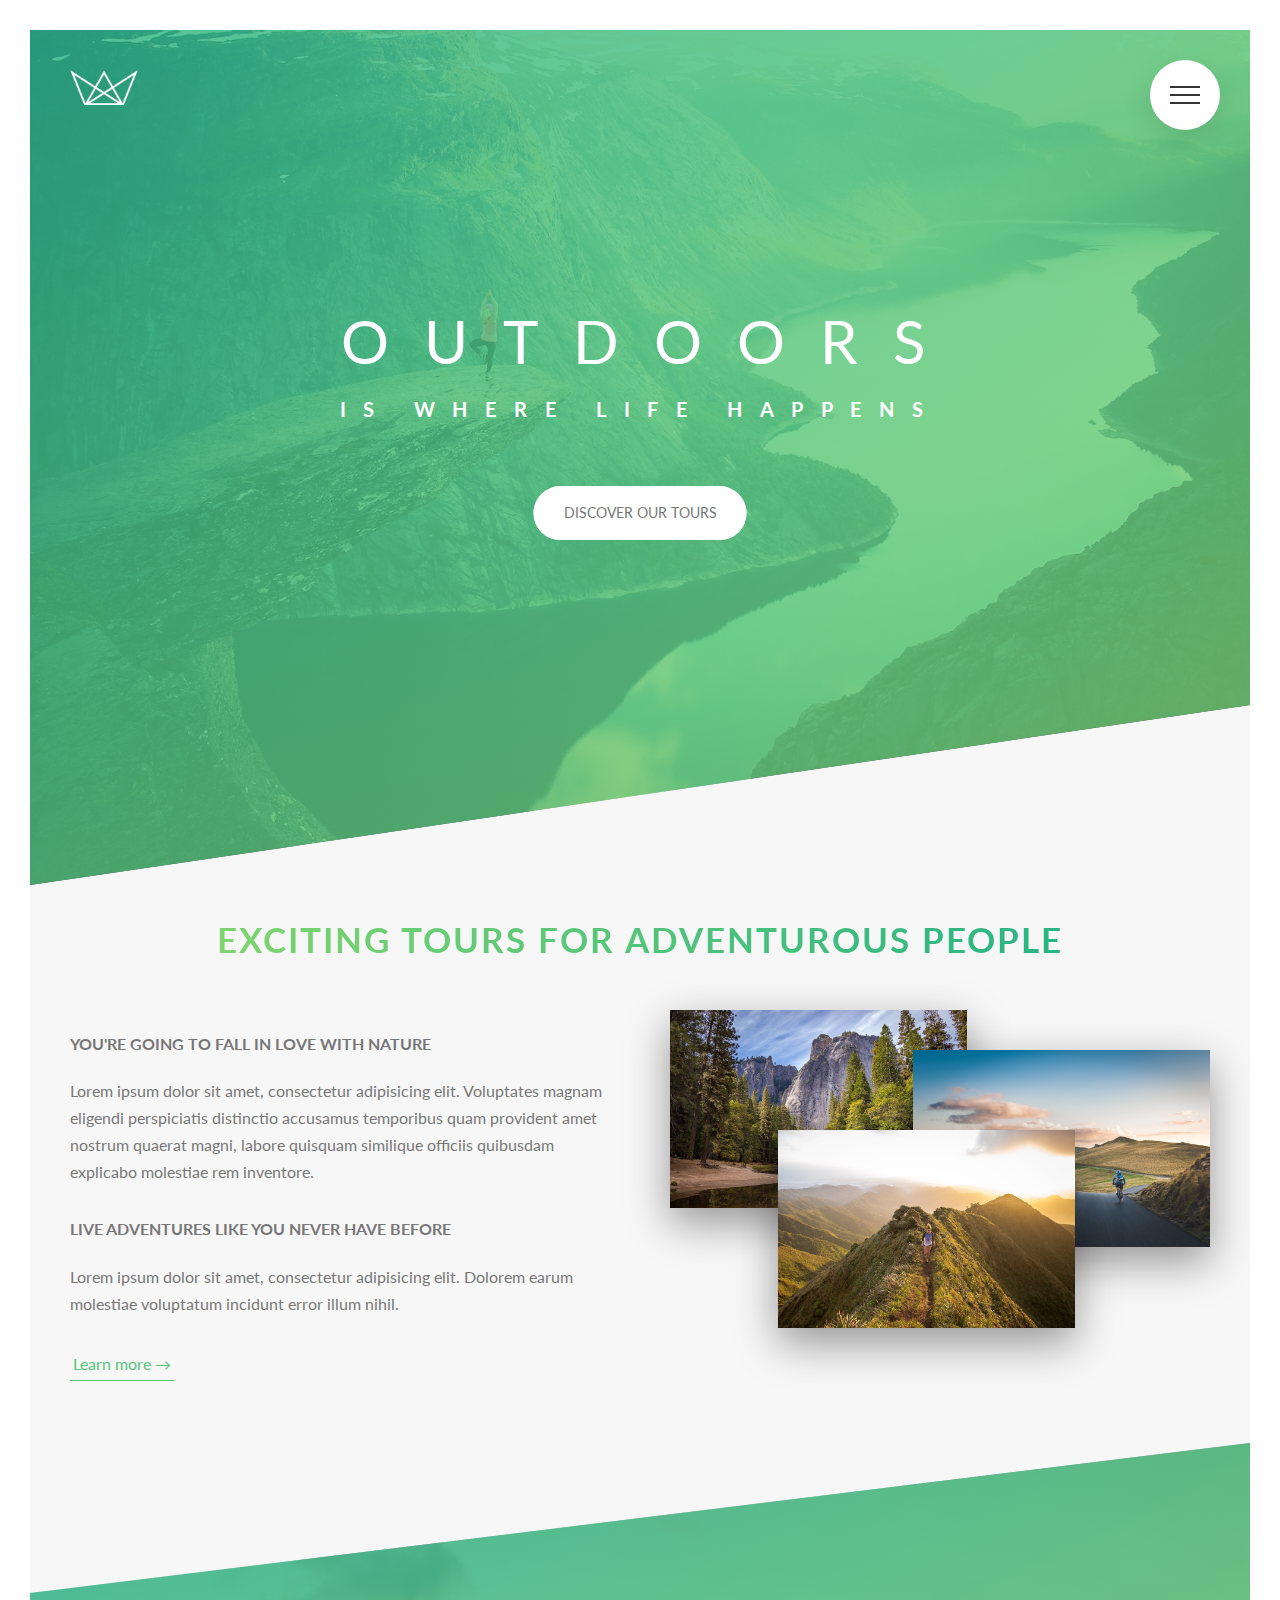
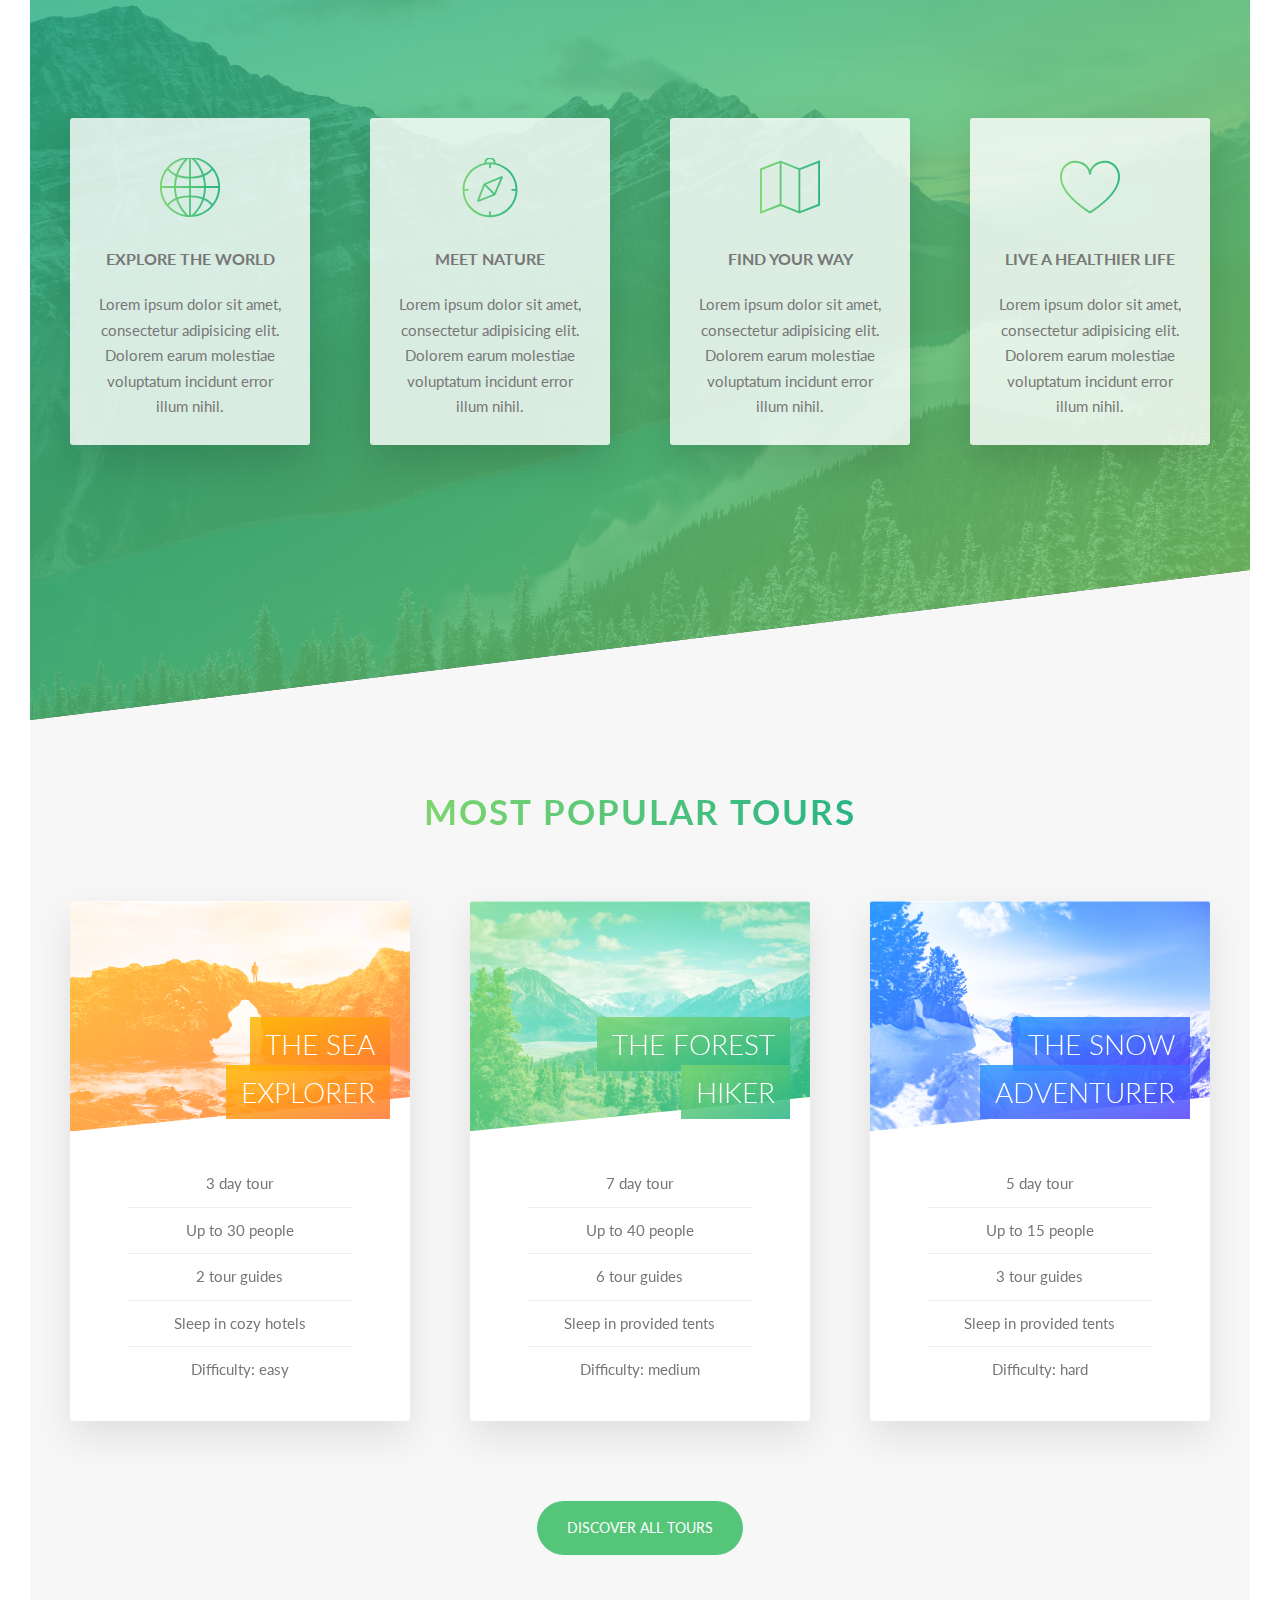
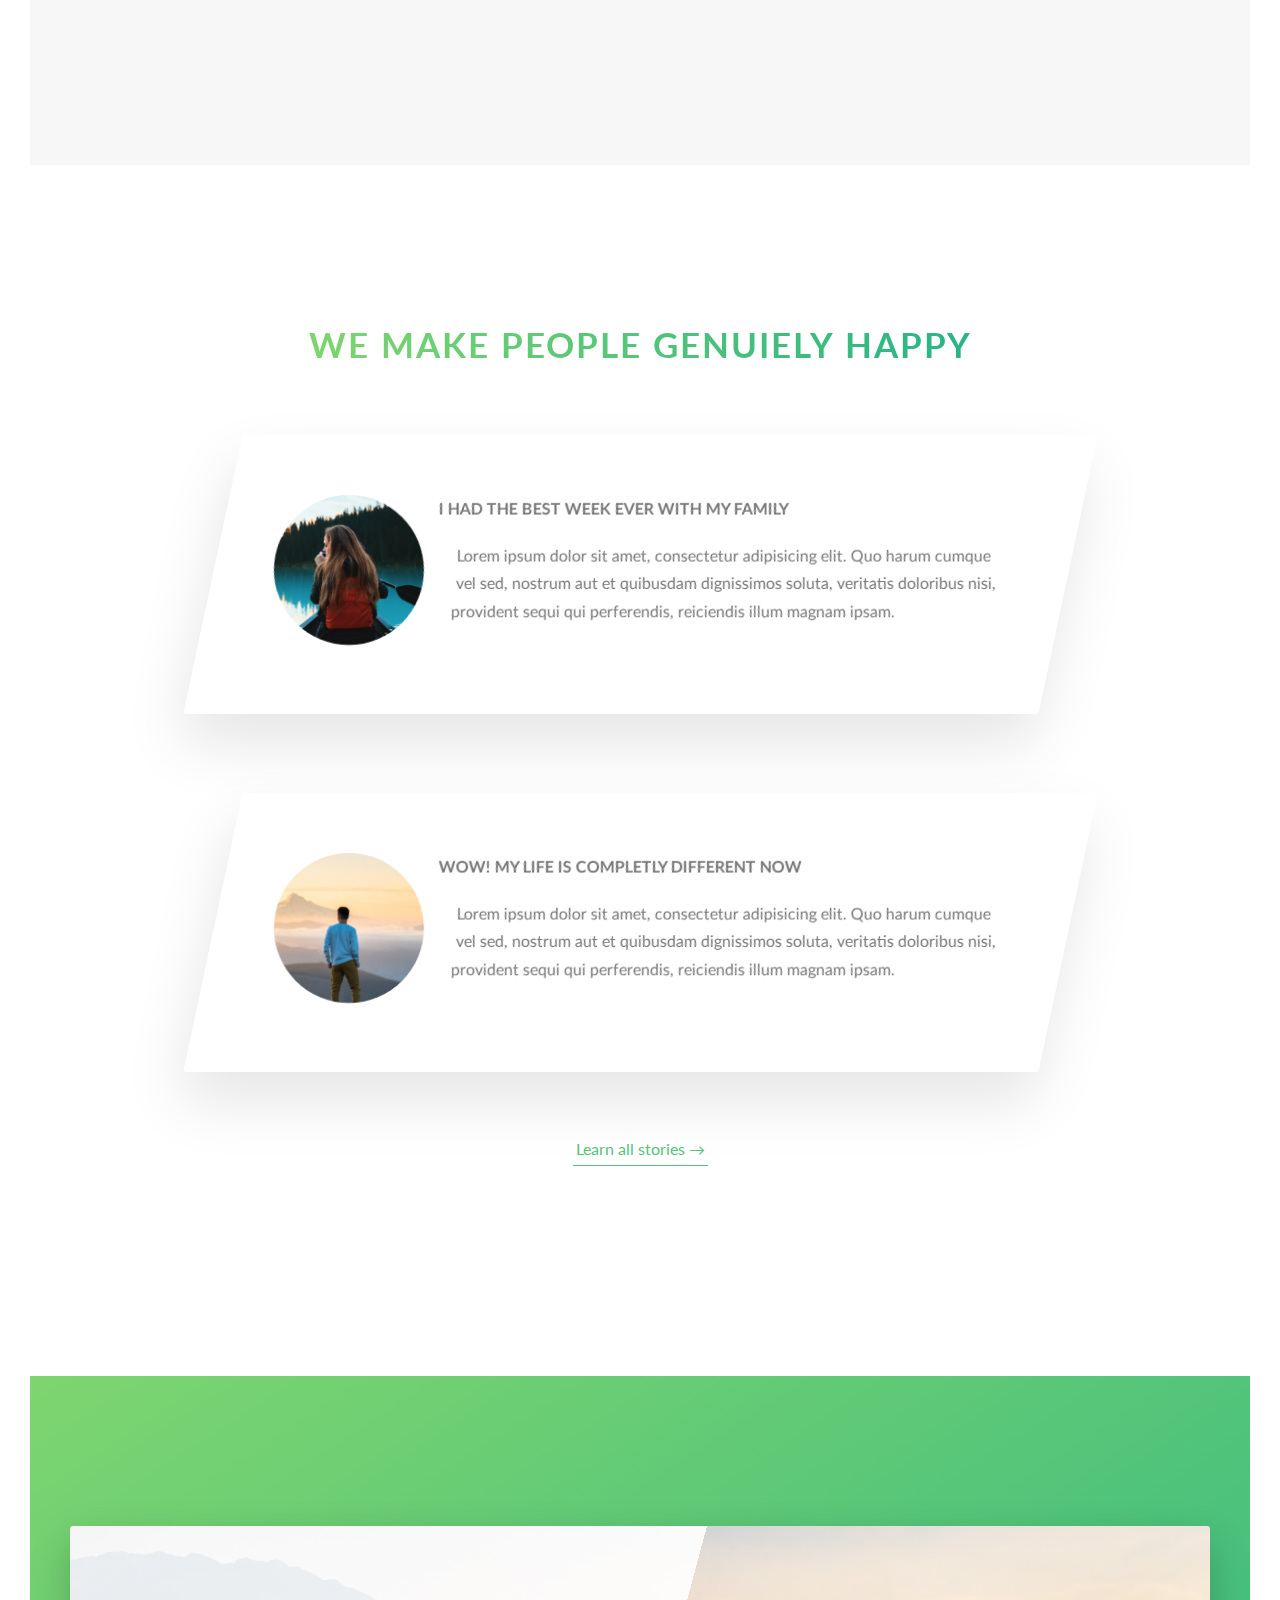
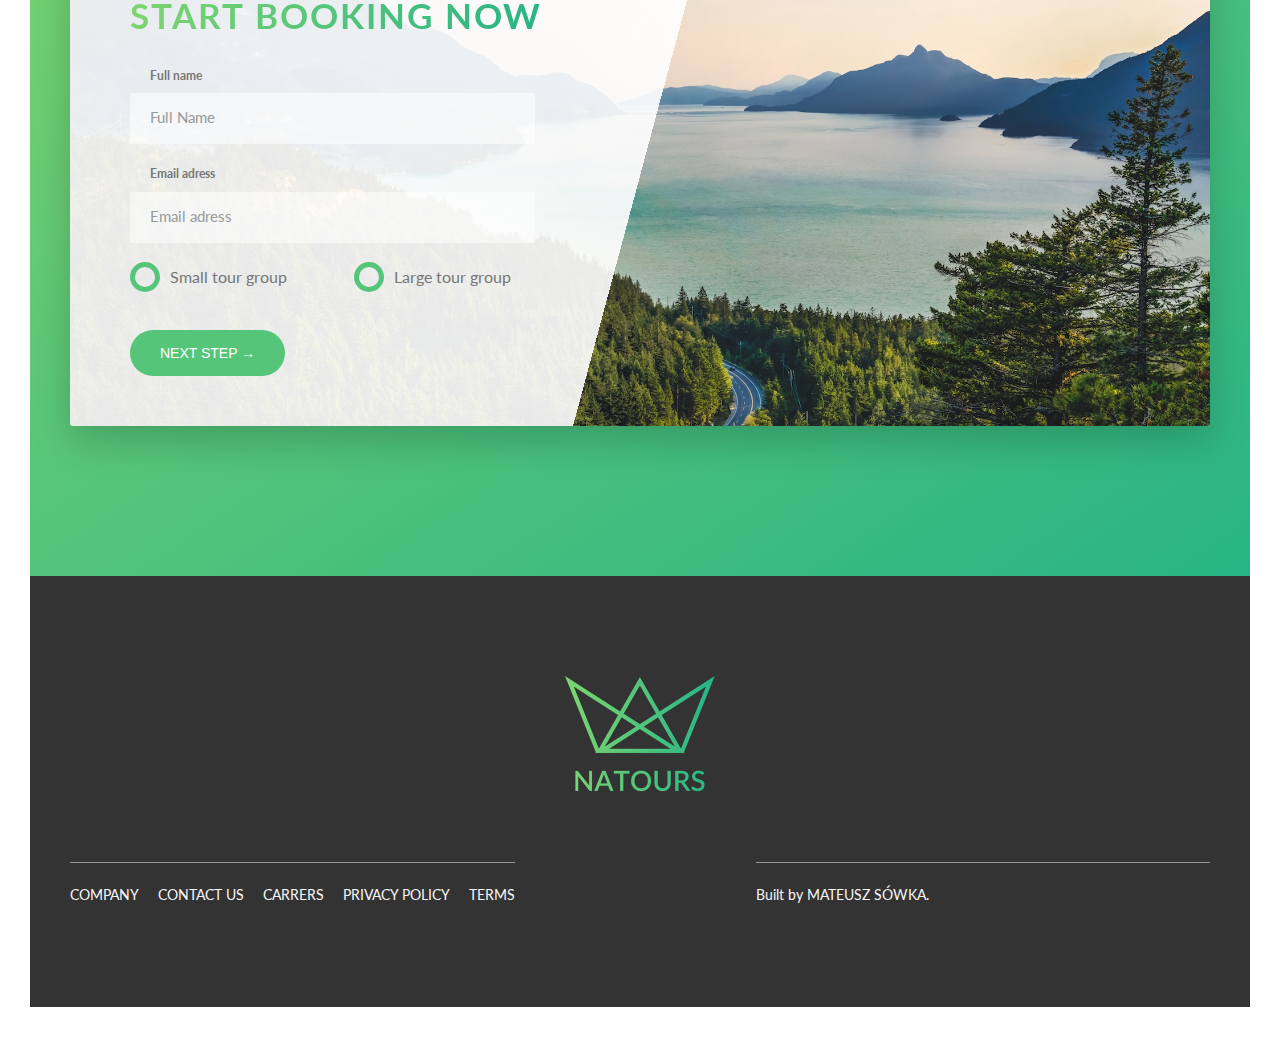
==== commit ff67327a: "Update #1" ====
--- a/index.html
+++ b/index.html
@@ -9,9 +9,25 @@
         <link rel="stylesheet" href="css/style.css">
         <link rel="shortcut icon" type="image/png" href="img/favicon.png">
         
-        <title>Natours | Exciting tours for adventurous people</title>
+        <title>Exciting tours for adventurous people</title>
     </head>
     <body>
+        <div class="navigation">
+            <input type="checkbox" class="navigation__checkbox" id="navigation-toggle">
+            <label for="navigation-toggle" class="navigation__button">
+                <span class="navigation__icon"></span>
+            </label>
+            <div class="navigation__background"></div>
+            <nav class="navigation__nav">
+                <ul class="navigation__list">
+                    <li class="navigation__item"><a href="" class="navigation__link">About Natous</a></li>
+                    <li class="navigation__item"><a href="" class="navigation__link">Your benefits</a></li>
+                    <li class="navigation__item"><a href="" class="navigation__link">Popular Tours</a></li>
+                    <li class="navigation__item"><a href="" class="navigation__link">Stories</a></li>
+                    <li class="navigation__item"><a href="" class="navigation__link">Book now</a></li>
+                </ul>
+            </nav>
+        </div>
         <header class="header">
             <div class="header__logo-box">
                 <img src="img/logo-white.png" alt="Logo white" class="header__logo">
@@ -351,6 +367,29 @@
                     </div>
                 </div>
             </section>
+            <footer class="footer">
+                <div class="footer__logo-box u-margin-bottom-6">
+                    <img src="img/logo-green-2x.png" alt="Green Logo" class="footer__logo">
+                </div>
+                <div class="row">
+                    <div class="col-1-of-2">
+                        <div class="footer__navigation">
+                            <ul class="footer__list">
+                                <li class="footer__item"><a href="#" class="footer__link">Company</a></li>
+                                <li class="footer__item"><a href="#" class="footer__link">Contact us</a></li>
+                                <li class="footer__item"><a href="#" class="footer__link">Carrers</a></li>
+                                <li class="footer__item"><a href="#" class="footer__link">Privacy policy</a></li>
+                                <li class="footer__item"><a href="#" class="footer__link">Terms</a></li>
+                            </ul>
+                        </div>
+                    </div>
+                    <div class="col-1-of-2">
+                        <p class="footer__copyright">
+                            Built by <a href="#" class="footer__link">Mateusz Sówka</a>.
+                        </p>
+                    </div>
+                </div>
+            </footer>
         </main>
     </body>
 </html>
--- a/css/style.css
+++ b/css/style.css
@@ -491,6 +491,152 @@
   .row .col-3-of-4 {
     width: calc(3 * (100% - 3 * 6rem) / 4 + 2 * 6rem); }
 
+.footer {
+  background-color: #333;
+  padding: 10rem 0;
+  font-size: 1.4rem; }
+  .footer__logo-box {
+    text-align: center; }
+  .footer__logo {
+    width: 15rem;
+    height: auto; }
+  .footer__navigation {
+    border-top: 0.1rem solid #999;
+    padding-top: 2rem;
+    display: inline-block; }
+  .footer__list {
+    list-style: none;
+    text-decoration: none; }
+  .footer__item {
+    display: inline-block; }
+    .footer__item:not(:last-child) {
+      margin-right: 1.5rem; }
+  .footer__link:link, .footer__link:visited {
+    color: #f7f7f7;
+    background-color: #333;
+    text-decoration: none;
+    text-transform: uppercase;
+    display: inline-block;
+    transition: all .2s; }
+  .footer__link:hover, .footer__link:active {
+    color: #55c57a;
+    box-shadow: 0 1rem 2rem rgba(0, 0, 0, 0.4);
+    transform: rotate(5deg) scale(1.3); }
+  .footer__copyright {
+    border-top: 0.1rem solid #999;
+    padding-top: 2rem;
+    color: #f7f7f7;
+    width: 84%;
+    float: right; }
+
+.navigation__checkbox {
+  display: none; }
+
+.navigation__button {
+  background-color: #fff;
+  height: 7rem;
+  width: 7rem;
+  border-radius: 50%;
+  position: fixed;
+  top: 6rem;
+  right: 6rem;
+  z-index: 1002;
+  box-shadow: 0 1rem 3rem rgba(0, 0, 0, 0.1);
+  text-align: center;
+  cursor: pointer; }
+
+.navigation__background {
+  height: 6rem;
+  width: 6rem;
+  border-radius: 50%;
+  position: fixed;
+  top: 6.5rem;
+  right: 6.5rem;
+  background-image: radial-gradient(#7ed56f, #28b485);
+  z-index: 1000;
+  transition: transform 0.8s cubic-bezier(0.86, 0, 0.07, 1); }
+
+.navigation__nav {
+  height: 100vh;
+  position: fixed;
+  top: 0;
+  right: 0;
+  z-index: 1001;
+  transition: all 0.8s cubic-bezier(0.68, -0.55, 0.265, 1.55);
+  opacity: 0;
+  width: 0; }
+
+.navigation__list {
+  position: absolute;
+  top: 50%;
+  left: 50%;
+  transform: translate(-50%, -50%);
+  list-style: none;
+  text-align: center;
+  width: 100%; }
+
+.navigation__item {
+  margin: 1rem; }
+
+.navigation__link:link, .navigation__link:visited {
+  display: inline-block;
+  font-size: 3rem;
+  font-weight: 300;
+  color: #fff;
+  text-decoration: none;
+  text-transform: uppercase;
+  padding: 1rem 2rem;
+  background-image: linear-gradient(120deg, transparent 0%, transparent 50%, #fff 50%);
+  background-size: 221%;
+  transition: all .4s; }
+
+.navigation__link:hover, .navigation__link:active {
+  background-position: 100%;
+  color: #55c57a;
+  transform: translateX(1rem); }
+
+.navigation__checkbox:checked ~ .navigation__background {
+  transform: scale(80); }
+
+.navigation__checkbox:checked ~ .navigation__nav {
+  opacity: 1;
+  width: 100%; }
+
+.navigation__icon {
+  position: relative;
+  margin-top: 3.35rem; }
+  .navigation__icon, .navigation__icon::before, .navigation__icon::after {
+    width: 3rem;
+    height: 2px;
+    background-color: #333;
+    display: inline-block; }
+  .navigation__icon::before, .navigation__icon::after {
+    transition: all .1s;
+    content: "";
+    position: absolute;
+    left: 0; }
+  .navigation__icon::before {
+    top: -.8rem; }
+  .navigation__icon::after {
+    top: .8rem; }
+
+.navigation__button:hover .navigation__icon::before {
+  top: -1rem; }
+
+.navigation__button:hover .navigation__icon::after {
+  top: 1rem; }
+
+.navigation__checkbox:checked ~ .navigation__button .navigation__icon {
+  background-color: transparent; }
+
+.navigation__checkbox:checked ~ .navigation__button .navigation__icon::before {
+  top: 0;
+  transform: rotate(135deg); }
+
+.navigation__checkbox:checked ~ .navigation__button .navigation__icon::after {
+  top: 0;
+  transform: rotate(-135deg); }
+
 .section-about {
   background-color: #f7f7f7;
   padding: 25rem 0;
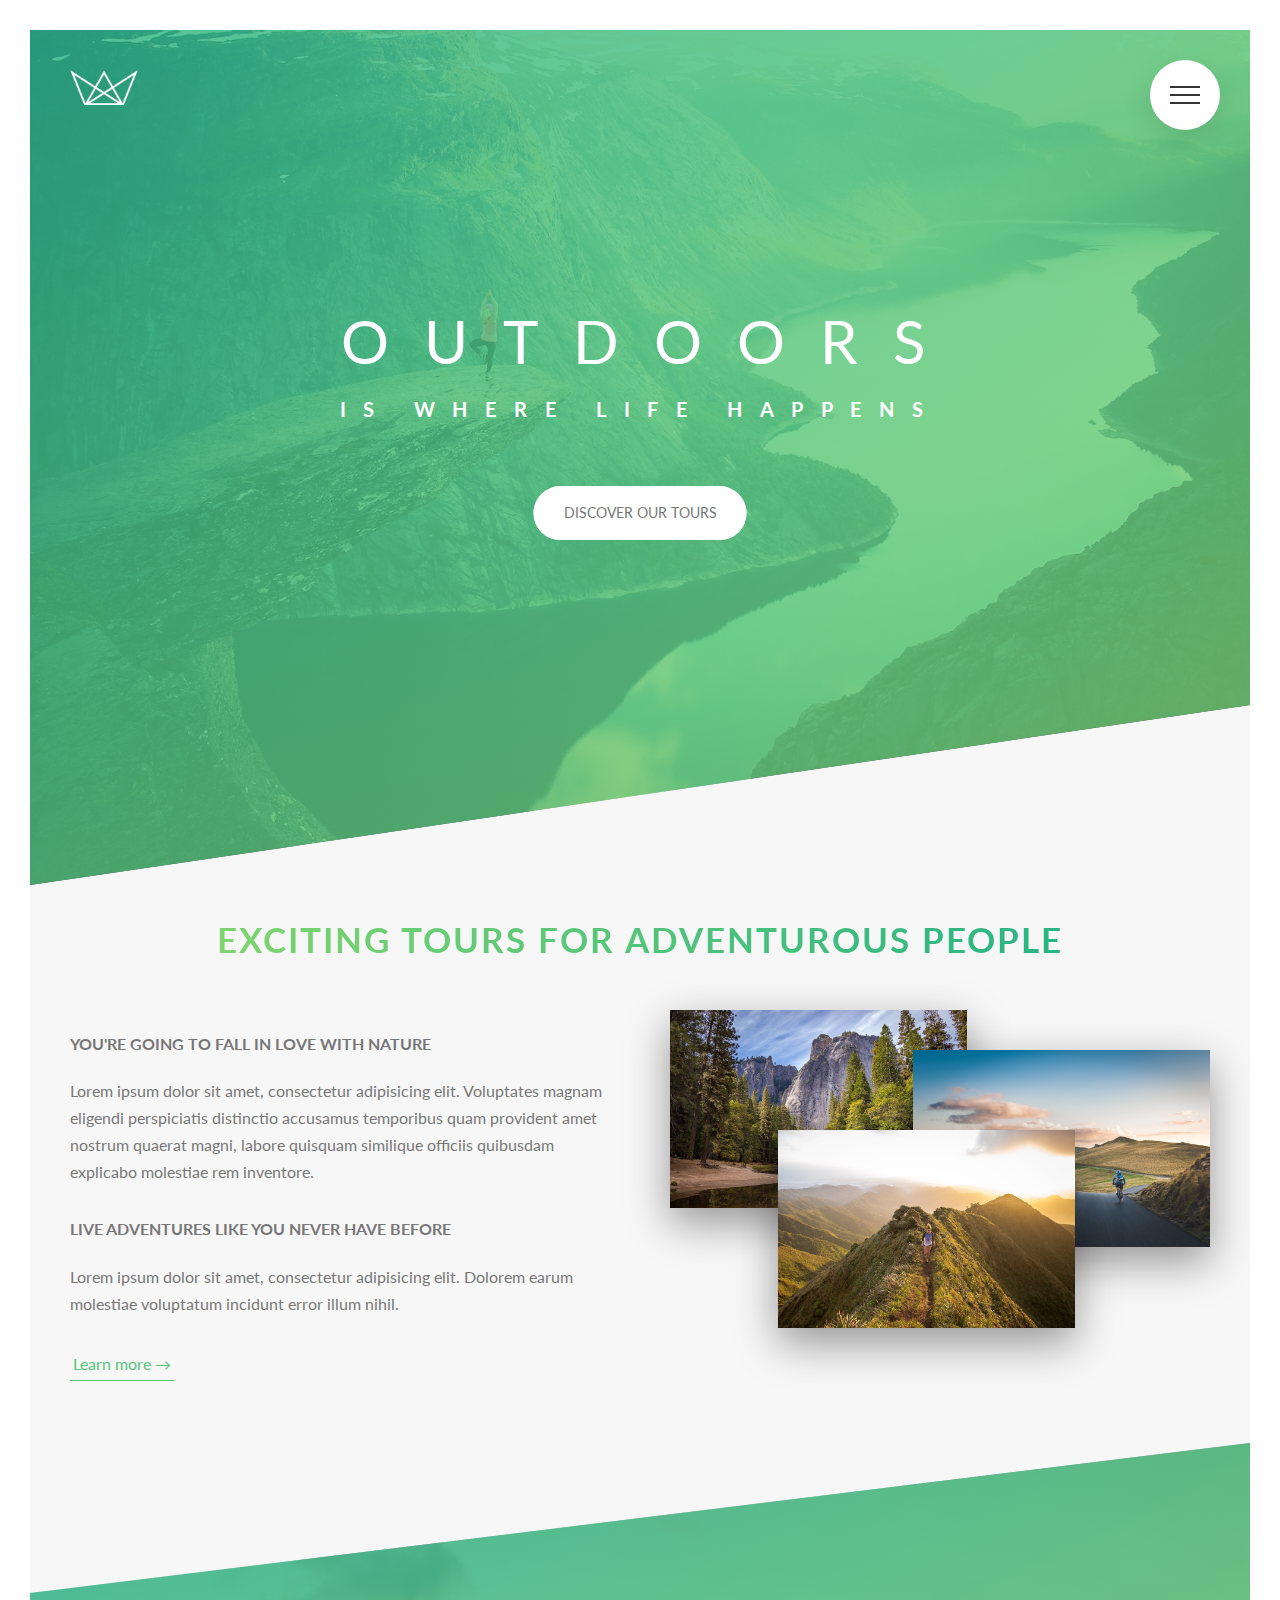
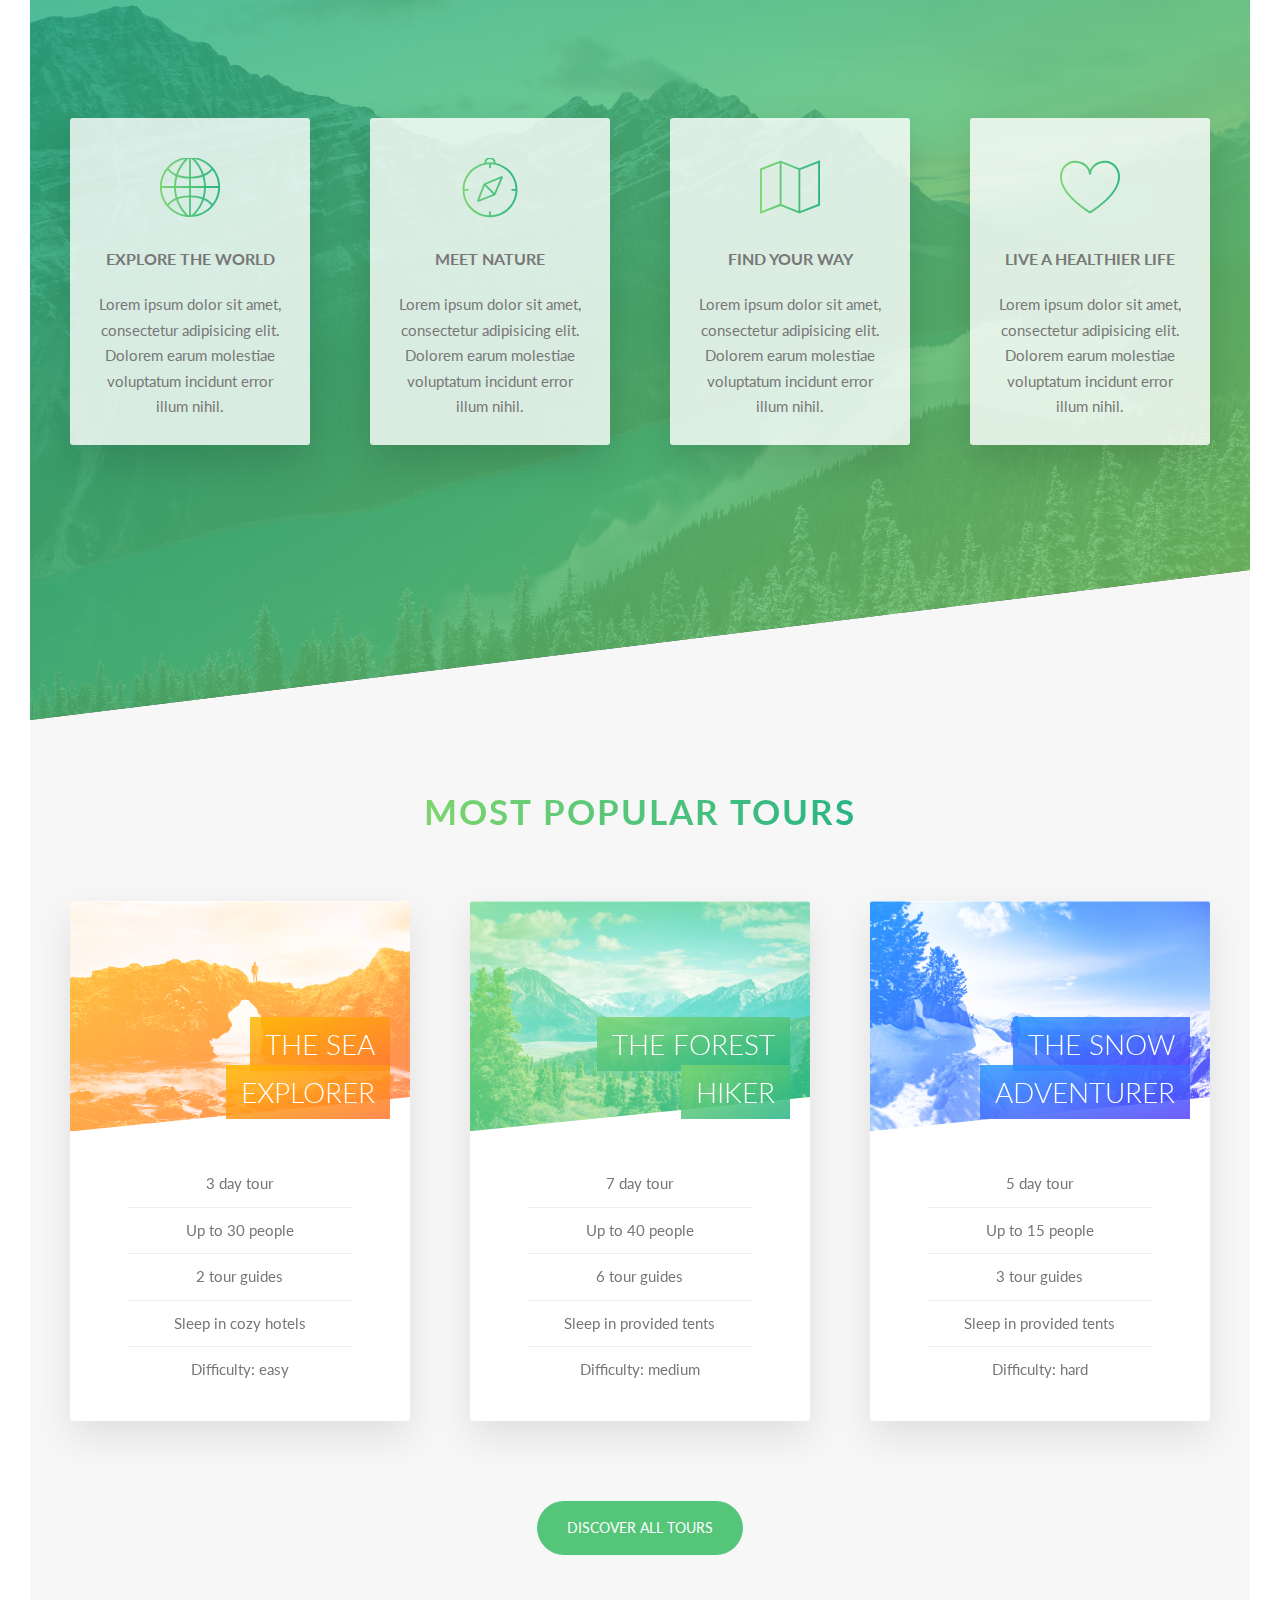
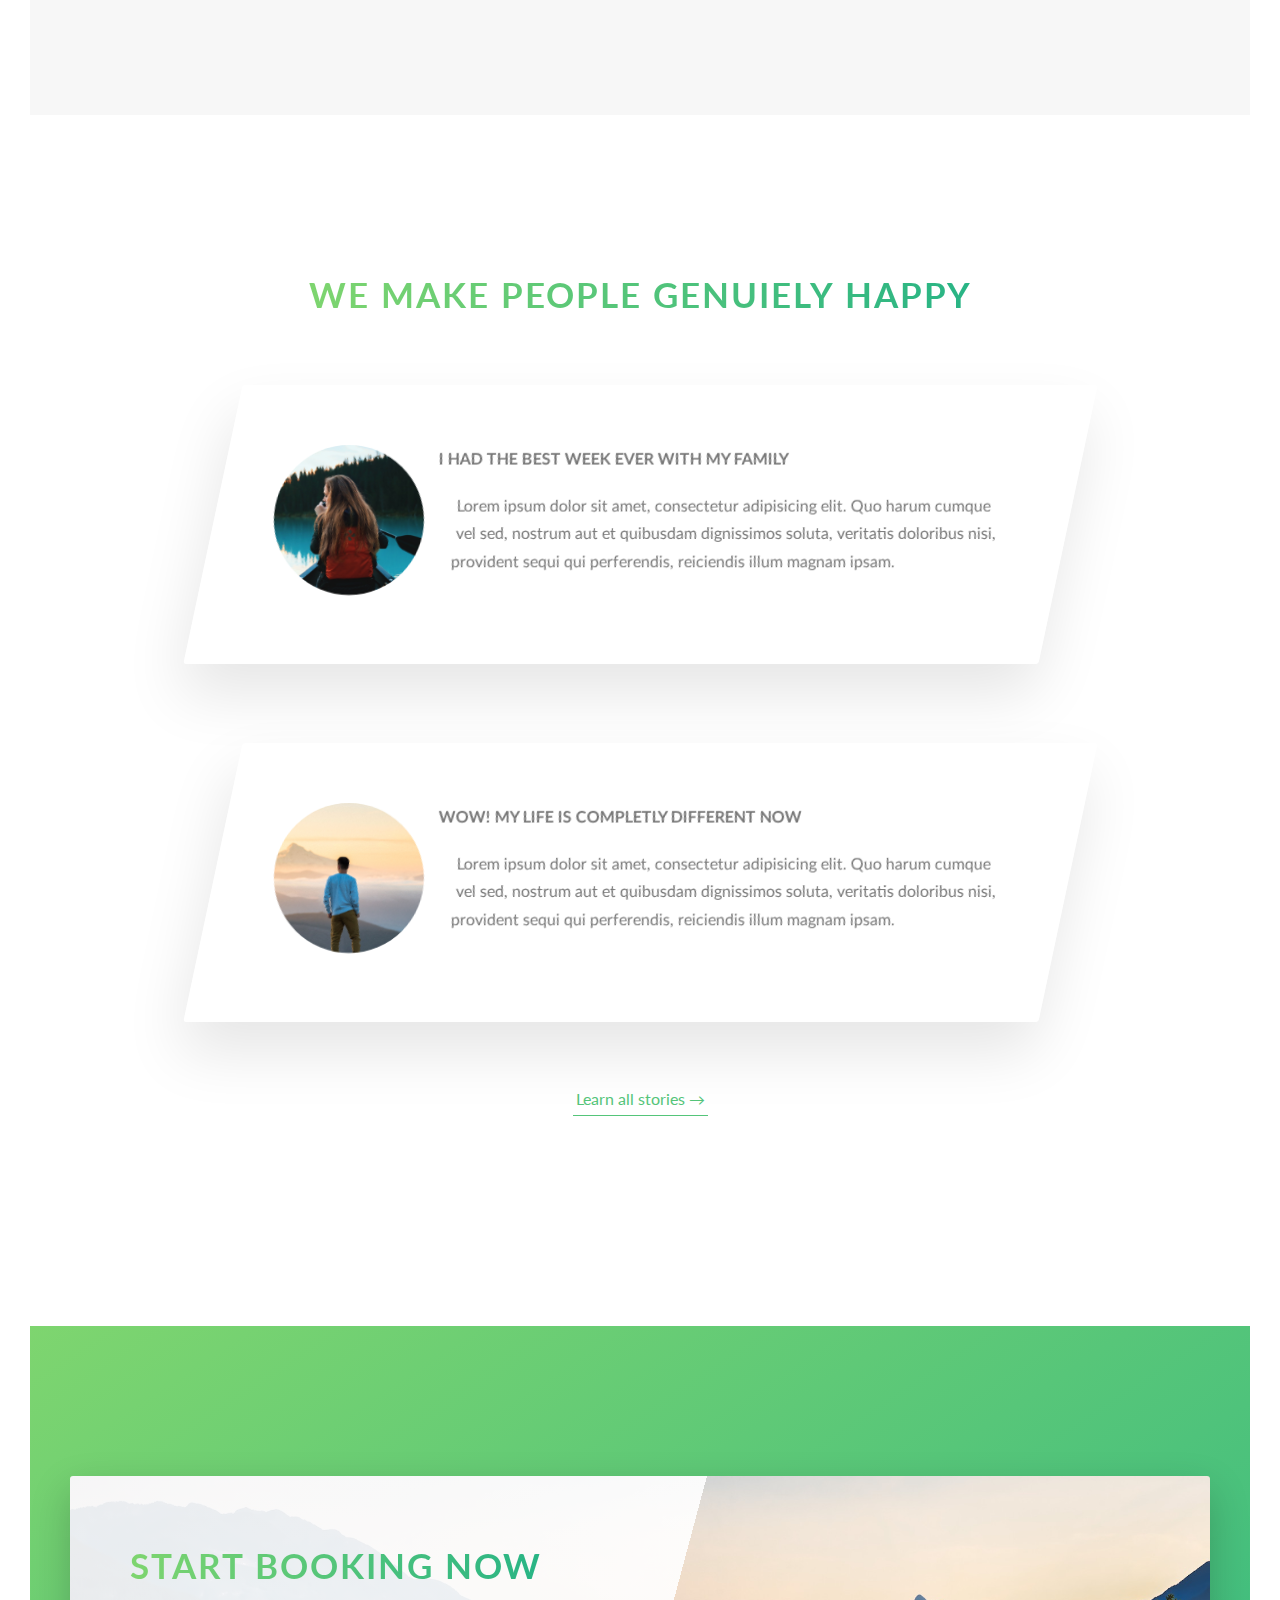
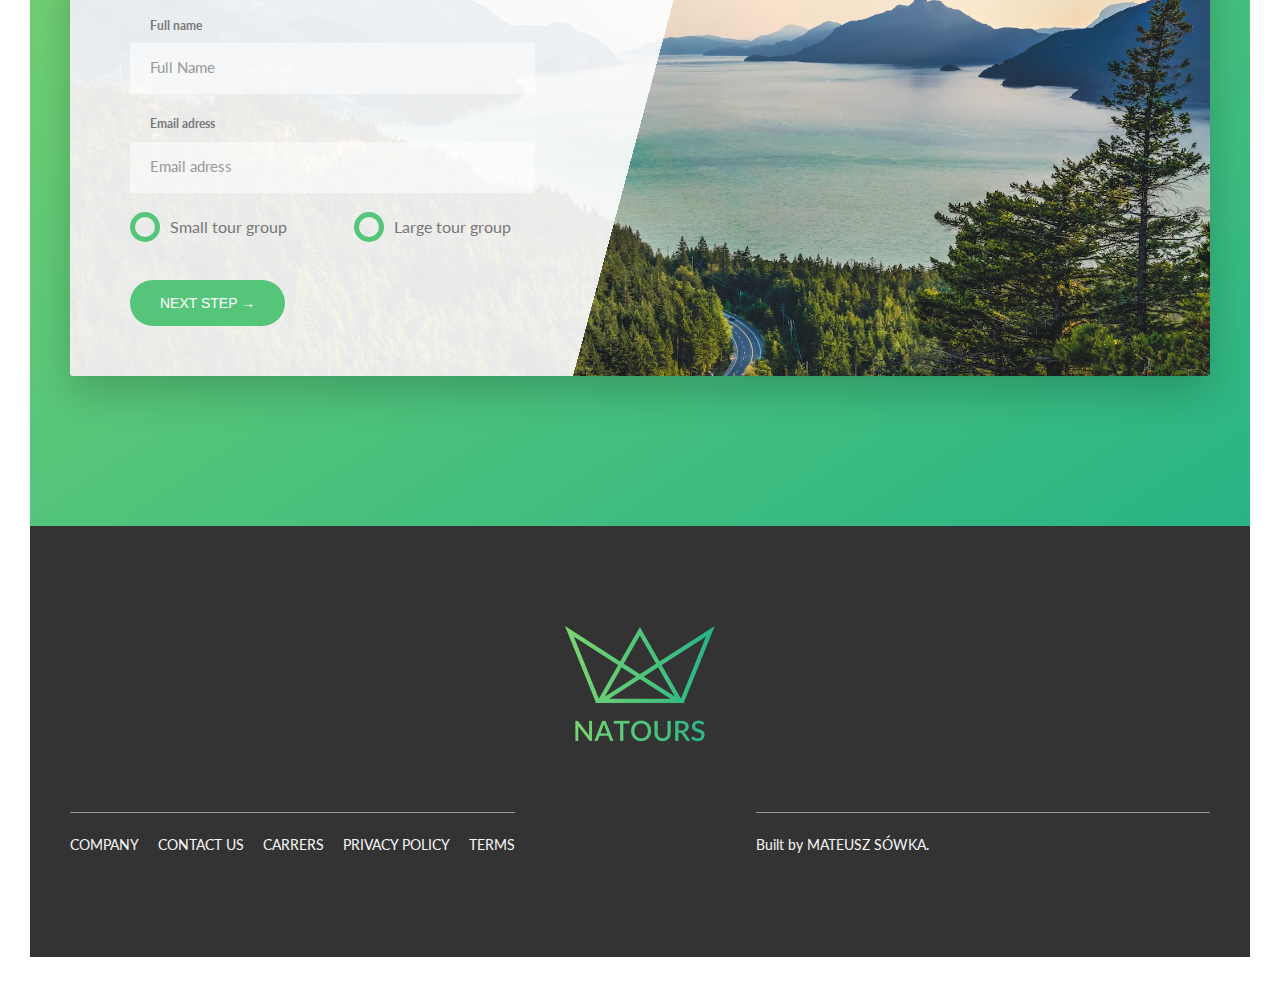
==== commit e6257625: "Update #2" ====
--- a/index.html
+++ b/index.html
@@ -37,73 +37,9 @@
                     <span class="heading-primary--main">Outdoors</span>
                     <span class="heading-primary--sub">is where life happens</span>
                 </h1>
-                <a href="#" class="btn btn--white">Discover our tours</a>
+                <a href="#section-tours" class="btn btn--white">Discover our tours</a>
             </div>
         </header>
-        <!--
-        <section class="grid-test">
-            <div class="row">
-                <div class="col-1-of-2">
-                    Col 1 of 2
-                </div>
-                <div class="col-1-of-2">
-                    Col 1 of 2
-                </div>
-            </div>
-            <div class="row">
-                <div class="col-1-of-3">
-                    Col 1 of 3
-                </div>
-                <div class="col-1-of-3">
-                    Col 1 of 3
-                </div>
-                <div class="col-1-of-3">
-                    Col 1 of 3
-                </div>
-            </div>
-            <div class="row">
-                <div class="col-1-of-3">
-                    Col 1 of 3
-                </div>
-                <div class="col-2-of-3">
-                    Col 2 of 3
-                </div>
-            </div>
-            <div class="row">
-                <div class="col-1-of-4">
-                    Col 1 of 4
-                </div>
-                <div class="col-1-of-4">
-                    Col 1 of 4
-                </div>
-                <div class="col-1-of-4">
-                    Col 1 of 4
-                </div>
-                <div class="col-1-of-4">
-                    Col 1 of 4
-                </div>
-            </div>
-            <div class="row">
-                <div class="col-1-of-4">
-                    Col 1 of 4
-                </div>
-                <div class="col-1-of-4">
-                    Col 1 of 4
-                </div>
-                <div class="col-2-of-4">
-                    Col 2 of 4
-                </div>
-            </div>
-            <div class="row">
-                <div class="col-1-of-4">
-                    Col 1 of 4
-                </div>
-                <div class="col-3-of-4">
-                    Col 3 of 4
-                </div>
-            </div>
-        </section>
-        -->
         <main>
             <section class="section-about">
                 <div class="u-center-text u-margin-bottom-6">
@@ -177,7 +113,7 @@
                     </div>
                 </div>
             </section>
-            <section class="section-tours">
+            <section class="section-tours" id="section-tours">
                 <div class="u-center-text u-margin-bottom-6">
                     <h2 class="heading-secondary">
                         Most popular tours
@@ -209,7 +145,7 @@
                                         <p class="card__price-only">Only</p>
                                         <p class="card__price-value">$297</p>
                                     </div>
-                                    <a href="#" class="btn btn--white">Book now!</a>
+                                    <a href="#popup" class="btn btn--white">Book now!</a>
                                 </div>
                             </div>
                         </div>
@@ -239,7 +175,7 @@
                                         <p class="card__price-only">Only</p>
                                         <p class="card__price-value">$497</p>
                                     </div>
-                                    <a href="#" class="btn btn--white">Book now!</a>
+                                    <a href="#popup" class="btn btn--white">Book now!</a>
                                 </div>
                             </div>
                         </div>
@@ -269,7 +205,7 @@
                                         <p class="card__price-only">Only</p>
                                         <p class="card__price-value">$897</p>
                                     </div>
-                                    <a href="#" class="btn btn--white">Book now!</a>
+                                    <a href="#popup" class="btn btn--white">Book now!</a>
                                 </div>
                             </div>
                         </div>
@@ -390,6 +326,26 @@
                     </div>
                 </div>
             </footer>
+            <div class="popup" id="popup">
+                <div class="popup__content">
+                    <div class="popup__left">
+                        <img src="img/nat-8.jpg" alt="Tour photo" class="popup__img">
+                        <img src="img/nat-9.jpg" alt="Tour photo" class="popup__img">
+                    </div>
+                    <div class="popup__right">
+                        <a href="#section-tours" class="popup__close">&times;</a>
+                        <h2 class="heading-secondary u-margin-bottom-2">Start booking now</h2>
+                        <h3 class="heading-tertiary u-margin-bottom-2">Important &ndash; Please read these terms before booking</h3>
+                        <p class="popup__text">
+                            Lorem ipsum dolor sit amet, consectetur adipisicing elit. Reiciendis delectus, rerum ipsam mollitia? Accusantium facilis, laborum ipsa eveniet esse animi sapiente asperiores deleniti quo voluptatibus dolores in, doloribus, obcaecati odit.
+                            Lorem ipsum dolor sit amet, consectetur adipisicing elit. Reiciendis delectus, rerum ipsam mollitia? Accusantium facilis, laborum ipsa eveniet esse animi sapiente asperiores deleniti quo voluptatibus dolores in, doloribus, obcaecati odit.
+                            Reiciendis delectus, rerum ipsam mollitia? Accusantium facilis, laborum ipsa eveniet esse animi sapiente asperiores deleniti quo voluptatibus dolores in, doloribus, obcaecati odit.
+                            
+                        </p>
+                        <a href="#" class="btn btn--green">Book now</a>
+                    </div>
+                </div>
+            </div>
         </main>
     </body>
 </html>
--- a/css/style.css
+++ b/css/style.css
@@ -1,3 +1,20 @@
+/*
+0 - 600px:       Phone
+600 - 900px:     Tablet portrait
+900 - 1200px:    Tablet landscape
+1200 - 1800px:   Normal styles
+1800px +:        Big desktop
+
+$breakpoint arguement choices:
+- phone
+- tab-port
+- tab-land
+- big-desktop
+
+ORDER: Base + typography > general layout + grid > page layout > components
+
+1em = 16px
+*/
 *,
 *::after,
 *::before {
@@ -6,8 +23,23 @@
   box-sizing: border-box; }
 
 html {
-  /*font-size: 62.5%;*/
-  font-size: 10px; }
+  font-size: 62.5%;
+  /*font-size: 10px;*/ }
+  @media (max-width: 75em) {
+    html {
+      font-size: 56.25%; } }
+  @media (max-width: 56.25em) {
+    html {
+      font-size: 50%; } }
+  @media (min-width: 112.5em) {
+    html {
+      font-size: 62.5%; } }
+
+body {
+  padding: 3rem; }
+  @media (max-width: 56.25em) {
+    body {
+      padding: 0; } }
 
 @keyframes ScaleUp {
   0% {
@@ -48,6 +80,10 @@
     animation-name: moveInLeft;
     animation-duration: 1s;
     animation-timing-function: ease; }
+    @media (max-width: 37.5em) {
+      .heading-primary--main {
+        letter-spacing: 1rem;
+        font-size: 5rem; } }
   .heading-primary--sub {
     display: block;
     font-size: 2rem;
@@ -56,6 +92,10 @@
     animation-name: moveInRight;
     animation-duration: 1s;
     animation-timing-function: ease; }
+    @media (max-width: 37.5em) {
+      .heading-primary--sub {
+        letter-spacing: .5rem;
+        font-size: 2rem; } }
 
 .heading-secondary {
   font-size: 3.5rem;
@@ -67,6 +107,12 @@
   color: transparent;
   letter-spacing: 0.2rem;
   transition: all .2s; }
+  @media (max-width: 56.25em) {
+    .heading-secondary {
+      font-size: 3rem; } }
+  @media (max-width: 37.5em) {
+    .heading-secondary {
+      font-size: 2.5rem; } }
   .heading-secondary:hover {
     transform: skewX(15deg) skewY(-5.5deg);
     text-shadow: 0.5rem 1rem 2rem rgba(0, 0, 0, 0.1); }
@@ -86,26 +132,34 @@
   font-weight: 400;
   /*font-size: 16px;*/
   line-height: 1.7;
-  color: #777;
-  padding: 3rem; }
+  color: #777; }
 
 .u-center-text {
   text-align: center; }
 
 .u-margin-bottom-6 {
   margin-bottom: 6rem; }
+  @media (max-width: 75em) {
+    .u-margin-bottom-6 {
+      margin-bottom: 4rem; } }
 
 .u-margin-bottom-2 {
   margin-bottom: 2rem; }
 
 .u-negative-margin-top-6 {
   margin-top: -6rem; }
+  @media (max-width: 75em) {
+    .u-negative-margin-top-6 {
+      margin-top: -4rem; } }
 
 .u-negative-margin-top-2 {
   margin-top: -2rem; }
 
 .u-margin-top-6 {
   margin-top: 6rem; }
+  @media (max-width: 75em) {
+    .u-margin-top-6 {
+      margin-top: 4rem; } }
 
 .btn, .btn:link, .btn:visited {
   text-transform: uppercase;
@@ -185,20 +239,43 @@
     z-index: 10;
     transition: all .2s;
     outline-offset: 2rem; }
+    @media (max-width: 56.25em) {
+      .composition__photo {
+        float: left;
+        position: relative;
+        width: 33.333333%;
+        box-shadow: 0 1.5rem 3rem rgba(0, 0, 0, 0.2); } }
     .composition__photo--p1 {
       left: 0;
       top: -2rem; }
+      @media (max-width: 56.25em) {
+        .composition__photo--p1 {
+          top: 0; } }
     .composition__photo--p2 {
       right: 0;
       top: 2rem; }
+      @media (max-width: 56.25em) {
+        .composition__photo--p2 {
+          top: 0;
+          z-index: 100; } }
     .composition__photo--p3 {
       left: 20%;
       top: 10rem; }
+      @media (max-width: 56.25em) {
+        .composition__photo--p3 {
+          top: 0;
+          left: 0; } }
     .composition__photo:hover {
       outline: 1.5rem solid #55c57a;
       transform: scale(1.05) translateY(-0.5rem);
       box-shadow: 0 2.5rem 4rem rgba(0, 0, 0, 0.5);
       z-index: 20; }
+      @media (max-width: 56.25em) {
+        .composition__photo:hover {
+          transform: scale(1.5) translateY(-0.5rem);
+          box-shadow: 0 1.5rem 3rem rgba(0, 0, 0, 0.3);
+          outline: 0;
+          z-index: 120; } }
   .composition:hover .composition__photo:not(:hover) {
     transform: scale(0.95); }
 
@@ -210,12 +287,18 @@
   border-radius: .3rem;
   box-shadow: 0 1.5rem 4rem rgba(0, 0, 0, 0.15);
   transition: all .2s; }
+  @media (max-width: 56.25em) {
+    .feature-box {
+      padding: 2rem; } }
   .feature-box__icon {
     font-size: 6rem;
     margin-bottom: .5rem;
     background-image: linear-gradient(to right, #7ed56f, #28b485);
     -webkit-background-clip: text;
     color: transparent; }
+    @media (max-width: 56.25em) {
+      .feature-box__icon {
+        margin-bottom: 0; } }
   .feature-box:hover {
     transform: translateY(-1.5rem) scale(1.03); }
 
@@ -443,6 +526,73 @@
 .form__radio-input:checked ~ .form__radio-label .form__radio-button::after {
   opacity: 1; }
 
+.popup {
+  width: 100%;
+  height: 100vh;
+  position: fixed;
+  top: 0;
+  left: 0;
+  background-color: rgba(0, 0, 0, 0.8);
+  z-index: 1100;
+  opacity: 0;
+  visibility: hidden;
+  transition: all .4s ease; }
+  .popup:target {
+    opacity: 1;
+    visibility: visible; }
+  .popup__close:link, .popup__close:visited {
+    color: #999;
+    position: absolute;
+    top: 2.5rem;
+    right: 2.5rem;
+    font-size: 3rem;
+    text-decoration: none;
+    display: inline-block;
+    line-height: 1; }
+  .popup__close:hover {
+    color: #55c57a; }
+  .popup__content {
+    position: absolute;
+    top: 50%;
+    left: 50%;
+    transform: translate(-50%, -50%) scale(0.5);
+    opacity: 0;
+    background-color: #fff;
+    width: 75%;
+    border-radius: .3rem;
+    box-shadow: 0 2rem 4rem rgba(0, 0, 0, 0.2);
+    display: table;
+    overflow: hidden;
+    transition: all .4s .2s; }
+  .popup:target .popup__content {
+    transform: translate(-50%, -50%) scale(1);
+    opacity: 1; }
+  .popup__left {
+    width: 33.33333%;
+    display: table-cell;
+    vertical-align: middle; }
+  .popup__right {
+    width: 66.66667%;
+    display: table-cell;
+    vertical-align: middle;
+    padding: 3rem 5rem; }
+  .popup__img {
+    display: block;
+    width: 100%; }
+  .popup__text {
+    font-size: 1.4rem;
+    margin-bottom: 2rem;
+    -moz-column-count: 2;
+    -moz-column-gap: 6rem;
+    -moz-column-rule: 1px solid rgba(153, 153, 153, 0.2);
+    column-count: 2;
+    column-gap: 6rem;
+    column-rule: 1px solid rgba(153, 153, 153, 0.2);
+    -moz-hyphens: auto;
+    -ms-hyphens: auto;
+    -webkit-hyphens: auto;
+    hyphens: auto; }
+
 .header {
   height: 95vh;
   background-image: linear-gradient(to right bottom, rgba(40, 180, 133, 0.8), rgba(126, 213, 111, 0.8)), url(../img/hero.jpg);
@@ -451,6 +601,10 @@
   -webkit-clip-path: polygon(0 0, 100% 0, 100% 75vh, 0 100%);
   clip-path: polygon(0 0, 100% 0, 100% 75vh, 0 100%);
   position: relative; }
+  @media (max-width: 37.5em) {
+    .header {
+      -webkit-clip-path: polygon(0 0, 100% 0, 100% 85vh, 0 100%);
+      clip-path: polygon(0 0, 100% 0, 100% 85vh, 0 100%); } }
   .header__logo-box {
     position: absolute;
     top: 40px;
@@ -470,6 +624,11 @@
   margin: 0 auto; }
   .row:not(:last-child) {
     margin-bottom: 8rem; }
+  @media (max-width: 56.25em) {
+    .row {
+      max-width: 50rem;
+      margin-bottom: 6rem;
+      padding: 0 3rem; } }
   .row::after {
     content: "";
     display: table;
@@ -478,6 +637,13 @@
     float: left; }
     .row [class^="col-"]:not(:last-child) {
       margin-right: 6rem; }
+      @media (max-width: 56.25em) {
+        .row [class^="col-"]:not(:last-child) {
+          margin-right: 0;
+          margin-bottom: 6rem; } }
+    @media (max-width: 56.25em) {
+      .row [class^="col-"] {
+        width: 100% !important; } }
   .row .col-1-of-2 {
     width: calc((100% - 6rem) / 2); }
   .row .col-1-of-3 {
@@ -495,6 +661,9 @@
   background-color: #333;
   padding: 10rem 0;
   font-size: 1.4rem; }
+  @media (max-width: 56.25em) {
+    .footer {
+      padding: 8rem 0; } }
   .footer__logo-box {
     text-align: center; }
   .footer__logo {
@@ -504,6 +673,12 @@
     border-top: 0.1rem solid #999;
     padding-top: 2rem;
     display: inline-block; }
+    @media (max-width: 56.25em) {
+      .footer__navigation {
+        width: 100%;
+        padding: 4rem 4rem 0 4rem;
+        line-height: 3;
+        text-align: center; } }
   .footer__list {
     list-style: none;
     text-decoration: none; }
@@ -528,6 +703,12 @@
     color: #f7f7f7;
     width: 84%;
     float: right; }
+    @media (max-width: 56.25em) {
+      .footer__copyright {
+        border-top: none;
+        width: 100%;
+        float: none;
+        text-align: center; } }
 
 .navigation__checkbox {
   display: none; }
@@ -544,6 +725,14 @@
   box-shadow: 0 1rem 3rem rgba(0, 0, 0, 0.1);
   text-align: center;
   cursor: pointer; }
+  @media (max-width: 56.25em) {
+    .navigation__button {
+      top: 4rem;
+      right: 4rem; } }
+  @media (max-width: 37.5em) {
+    .navigation__button {
+      top: 3rem;
+      right: 3rem; } }
 
 .navigation__background {
   height: 6rem;
@@ -555,6 +744,14 @@
   background-image: radial-gradient(#7ed56f, #28b485);
   z-index: 1000;
   transition: transform 0.8s cubic-bezier(0.86, 0, 0.07, 1); }
+  @media (max-width: 56.25em) {
+    .navigation__background {
+      top: 4.5rem;
+      right: 4.5rem; } }
+  @media (max-width: 37.5em) {
+    .navigation__background {
+      top: 3.5rem;
+      right: 3.5rem; } }
 
 .navigation__nav {
   height: 100vh;
@@ -648,21 +845,33 @@
   background-size: cover;
   transform: skewY(-7deg);
   margin-top: -11.3rem; }
+  @media (max-width: 75em) {
+    .section-features {
+      padding: 15rem 0; } }
   .section-features > * {
     transform: skewY(7deg); }
 
 .section-tours {
   background-color: #f7f7f7;
-  padding: 25rem 0 15rem 0;
+  padding: 25rem 0 10rem 0;
   margin-top: -11.3rem; }
+  @media (max-width: 75em) {
+    .section-tours {
+      padding: 20rem 0 5rem 0; } }
 
 .section-stories {
   padding: 15rem 0;
   position: relative; }
+  @media (max-width: 75em) {
+    .section-stories {
+      padding: 10rem 0; } }
 
 .section-book {
   padding: 15rem 0;
   background-image: linear-gradient(to right bottom, #7ed56f, #28b485); }
+  @media (max-width: 75em) {
+    .section-book {
+      padding: 10rem 0; } }
 
 .book {
   background-image: linear-gradient(105deg, rgba(255, 255, 255, 0.9) 0%, rgba(255, 255, 255, 0.9) 50%, rgba(255, 255, 255, 0) 50%), url(../img/nat-10.jpg);
